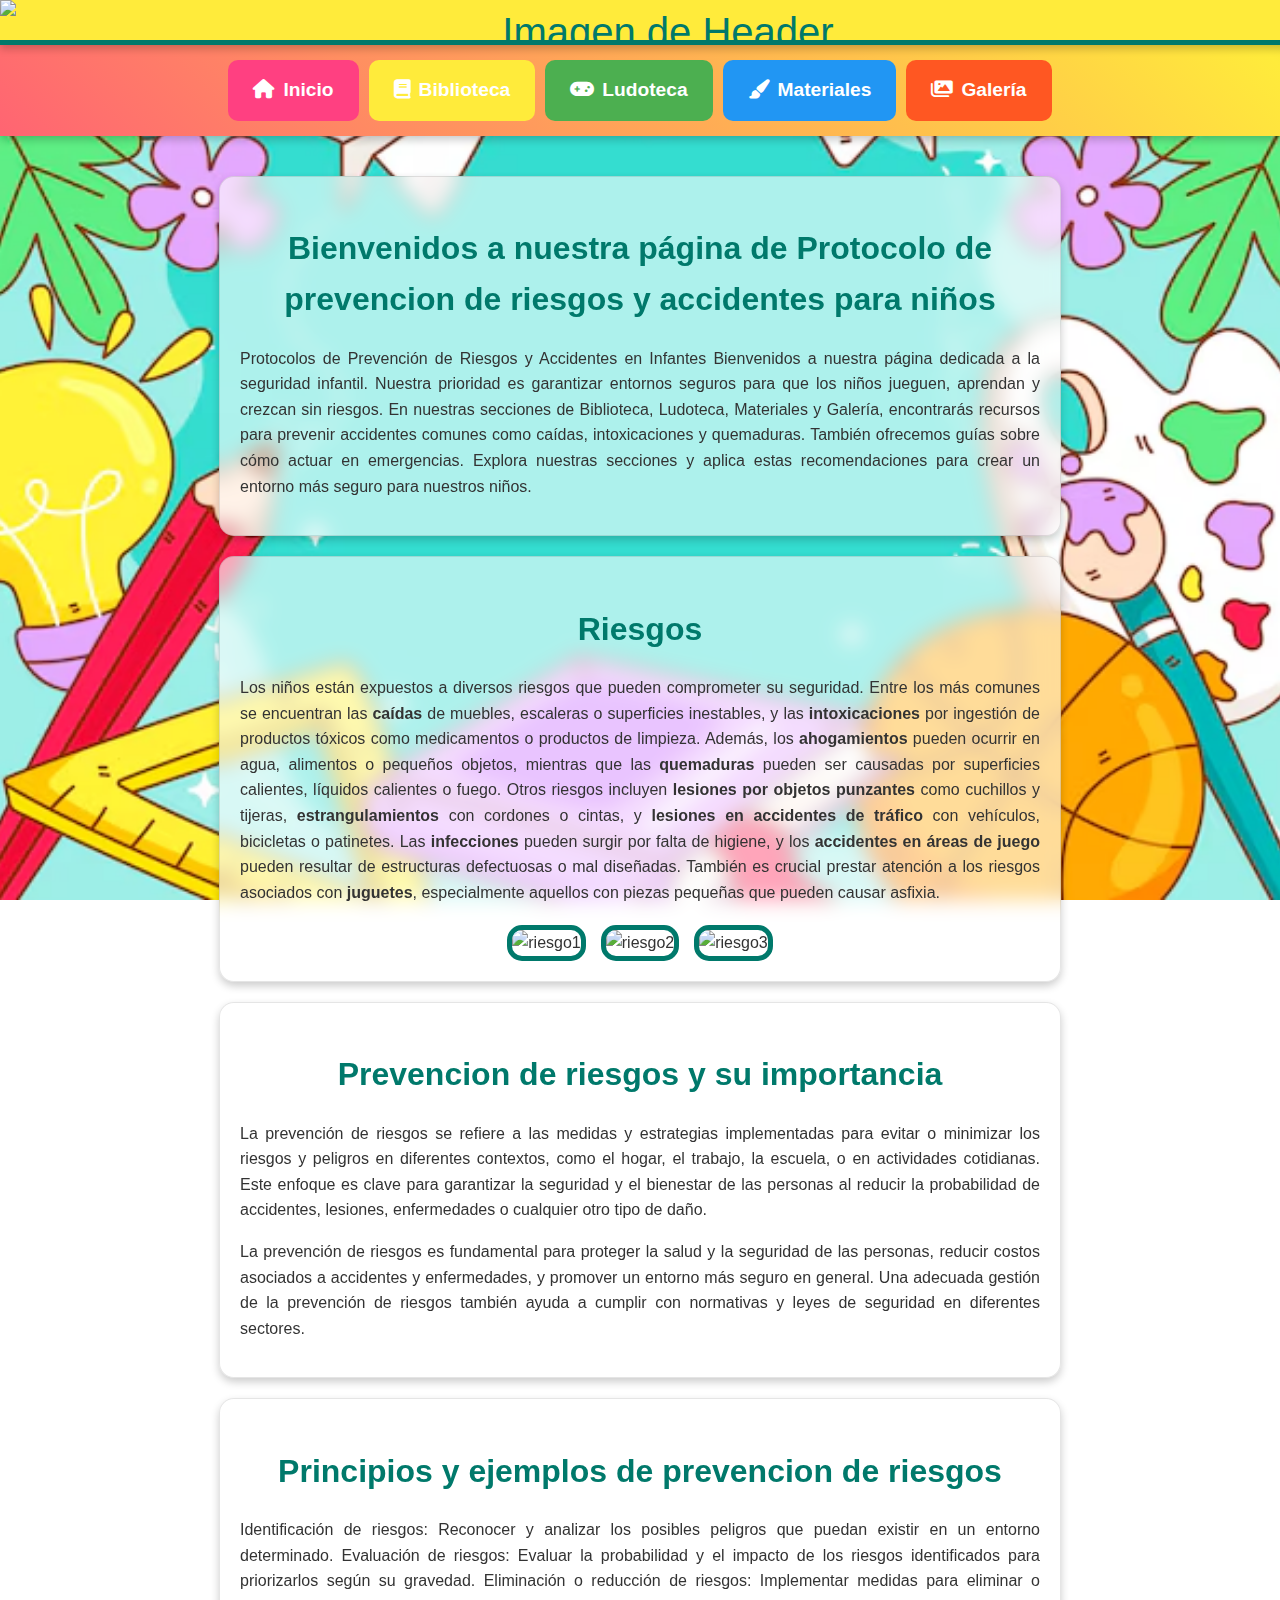
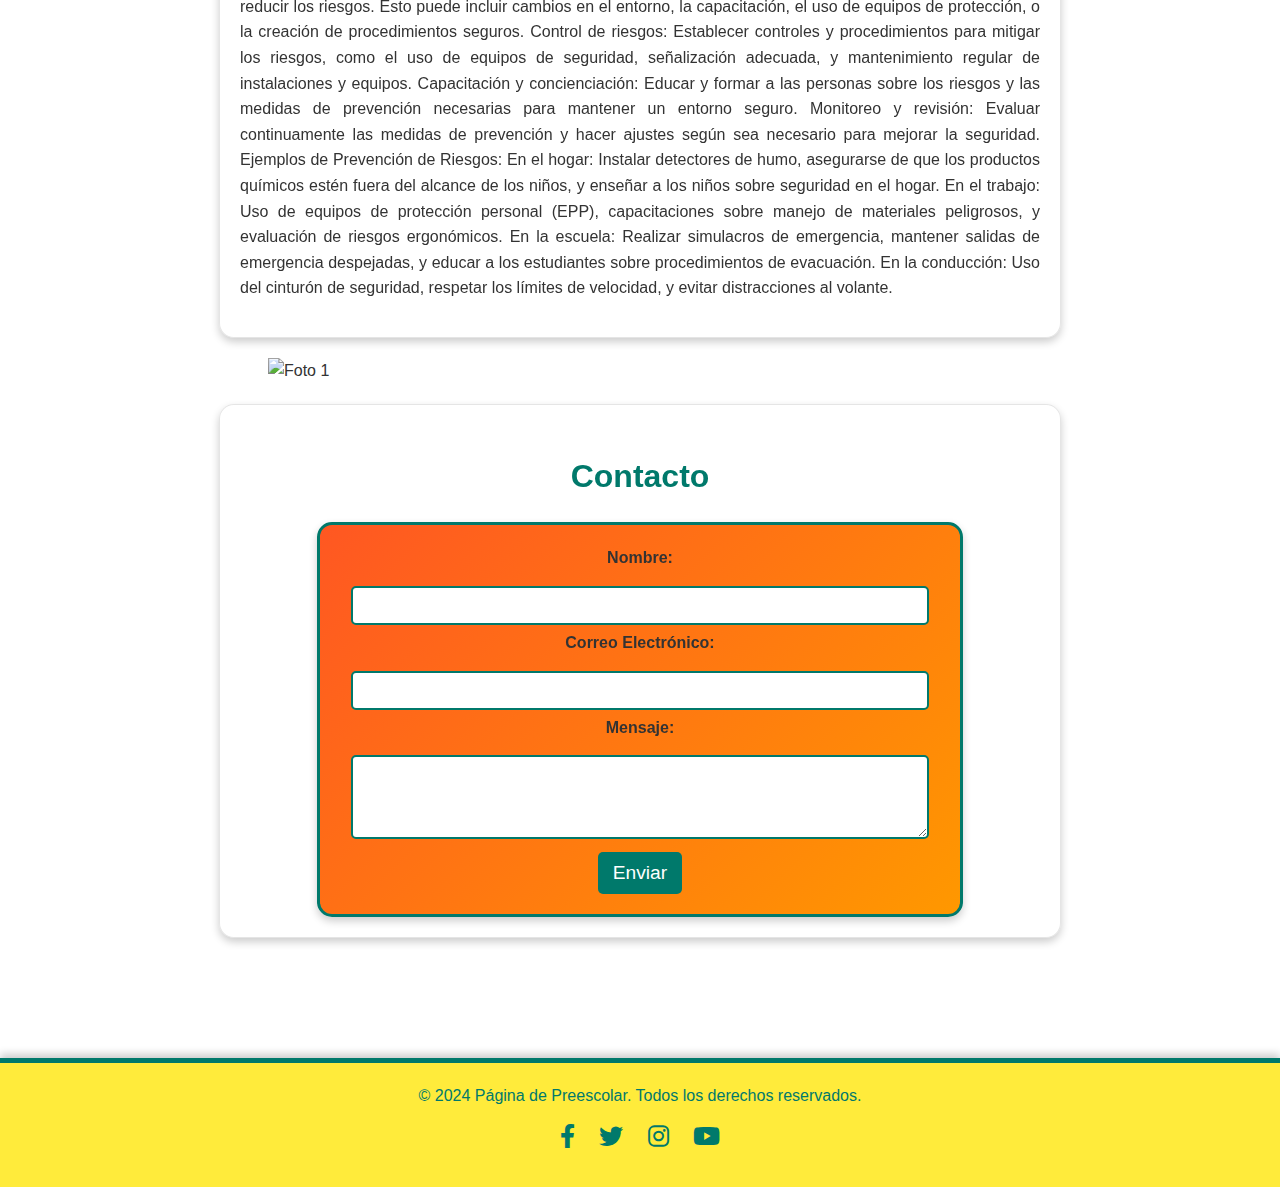
==== index.html @ 8010377b "index.html" ====
<!DOCTYPE html>
<html lang="es">
<head>
    <meta charset="UTF-8">
    <meta name="viewport" content="width=device-width, initial-scale=1.0">
    <title>Inicio</title>
    <link rel="stylesheet" href="https://cdnjs.cloudflare.com/ajax/libs/font-awesome/6.0.0-beta3/css/all.min.css">
    <link rel="icon" href="imagenes/crayolas.ico" type="image/x-icon">
    <style>
        /* General Styles */
        {
            margin: 0;
            padding: 0;
            box-sizing: border-box;
        }
        body {
            font-family: 'Comic Sans MS', cursive, sans-serif;
            margin: 0;
            padding: 0;
            background: url('background.jpg') no-repeat center center fixed;
            background-size: cover;
            color: #333;
            line-height: 1.6;
            display: flex;
            flex-direction: column;
            min-height: 100vh;
            overflow: auto;
            transition: transform 1s ease;
        }

        header {
            background-color: #ffeb3b;
            color: #00796b;
            padding: 20px;
            text-align: center;
            font-size: 2.5em;
            border-bottom: 5px solid #00796b;
            box-shadow: 0 4px 8px rgba(0, 0, 0, 0.2);
            transition: transform 1s ease;
        }

        nav {
            display: flex;
            justify-content: center;
            flex-wrap: wrap;
            background: linear-gradient(45deg, #ff4081, #ffeb3b, #4caf50, #2196f3, #ff5722);
            background-size: 500% 500%;
            animation: gradientAnimation 15s ease infinite;
            padding: 10px 0;
            box-shadow: 0 4px 8px rgba(0, 0, 0, 0.2);
            transition: transform 1s ease;
        }

        @keyframes gradientAnimation {
            0% { background-position: 0% 0%; }
            50% { background-position: 100% 100%; }
            100% { background-position: 0% 0%; }
        }

        nav a {
            color: white;
            padding: 15px 25px;
            text-decoration: none;
            text-align: center;
            font-size: 1.2em;
            border-radius: 10px;
            margin: 5px;
            transition: color 0.3s, transform 0.3s, background-color 0.3s;
            position: relative;
            display: inline-block;
            overflow: hidden;
            font-weight: bold;
            background-color: rgba(255, 255, 255, 0.3);
        }

        nav a i {
            margin-right: 8px;
        }

        nav a::before {
            content: '';
            position: absolute;
            top: 0;
            left: 50%;
            width: 200%;
            height: 2px;
            background: #ffeb3b;
            transition: transform 0.3s ease;
            transform: translateX(-50%) scaleX(0);
        }

        nav a:hover::before {
            transform: translateX(-50%) scaleX(1);
        }

        nav a:hover {
            background-color: rgba(255, 255, 255, 0.6);
            transform: scale(1.1);
            color: #333;
            box-shadow: 0 8px 16px rgba(0, 0, 0, 0.3);
        }

        nav a:nth-child(1) {
            background-color: #ff4081;
        }

        nav a:nth-child(2) {
            background-color: #ffeb3b;
        }

        nav a:nth-child(3) {
            background-color: #4caf50;
        }

        nav a:nth-child(4) {
            background-color: #2196f3;
        }

        nav a:nth-child(5) {
            background-color: #ff5722;
        }

        nav a::after {
            content: '';
            position: absolute;
            bottom: 0;
            left: 0;
            width: 100%;
            height: 4px;
            background: linear-gradient(90deg, #ff5722, #ff9800);
            transition: transform 0.3s ease;
            transform: scaleX(0);
            transform-origin: bottom right;
        }

        nav a:hover::after {
            transform: scaleX(1);
            transform-origin: bottom left;
        }

        main {
            flex: 1;
            padding: 20px;
            margin-bottom: 80px;
            transition: transform 1s ease;
        }

        .section {
            background: rgba(255, 255, 255, 0.6);
            border-radius: 15px;
            padding: 20px;
            margin: 20px auto;
            max-width: 800px;
            box-shadow: 0 4px 8px rgba(0, 0, 0, 0.2);
            text-align: center;
            backdrop-filter: blur(10px);
            border: 1px solid rgba(0, 0, 0, 0.1);
            transition: transform 0.3s ease, box-shadow 0.3s ease;
        }

        section:hover {
            transform: translateY(-10px);
            box-shadow: 0 8px 16px rgba(0, 0, 0, 0.3);
        }

        .section h2 {
            color: #00796b;
            font-size: 2em;
            margin-bottom: 20px;
        }

        .image-container {
            display: flex;
            justify-content: center;
            flex-wrap: wrap;
            gap: 15px;
            margin-top: 20px;
        }

        .image-container img {
            max-width: 100%;
            height: auto;
            border-radius: 15px;
            border: 5px solid #00796b;
            transition: transform 0.3s, box-shadow 0.3s;
            max-width: 200px;
        }

        .image-container img:hover {
            transform: scale(1.1);
            box-shadow: 0 6px 12px rgba(0, 0, 0, 0.3);
        }

        .contact-form {
            margin-top: 20px;
            padding: 20px;
            border-radius: 15px;
            box-shadow: 0 4px 8px rgba(0, 0, 0, 0.2);
            border: 3px solid #00796b;
            max-width: 600px;
            margin-left: auto;
            margin-right: auto;
            background: linear-gradient(135deg, #ff5722, #ff9800, #ffeb3b, #4caf50, #2196f3);
            background-size: 400% 400%;
            animation: gradientMovement 8s ease infinite;
        }

        @keyframes gradientMovement {
            0% { background-position: 0% 0%; }
            50% { background-position: 100% 100%; }
            100% { background-position: 0% 0%; }
        }

        .contact-form h2 {
            margin-top: 0;
            color: #ff5722;
            font-size: 1.8em;
        }

        .contact-form label {
            display: block;
            margin-bottom: 10px;
            font-weight: bold;
        }

        .contact-form input, .contact-form textarea {
            width: calc(100% - 22px);
            padding: 10px;
            margin: 5px 0;
            box-sizing: border-box;
            border: 2px solid #00796b;
            border-radius: 5px;
        }

        .contact-form button {
            padding: 10px 15px;
            background-color: #00796b;
            color: #fff;
            border: none;
            border-radius: 5px;
            cursor: pointer;
            font-size: 1.2em;
            transition: background-color 0.3s, transform 0.3s;
        }

        .contact-form button:hover {
            background-color: #004d40;
            transform: scale(1.1);
        }

        footer {
    background-color: #ffeb3b;
    padding: 20px;
    text-align: center;
    border-top: 5px solid #00796b;
    box-shadow: 0 -4px 8px rgba(0, 0, 0, 0.2);
    position: relative;
    bottom: 0;
    width: 100%;
    box-sizing: border-box;
}

footer .container {
    display: flex;
    flex-direction: column;
    align-items: center;
}

footer p {
    margin: 0;
    color: #00796b;
    font-size: 1em;
}

footer .social-icons {
    margin: 10px 0;
}

footer .social-icons a {
    color: #00796b;
    margin: 0 10px;
    font-size: 1.5em;
    transition: color 0.3s, transform 0.3s;
}

footer .social-icons a:hover {
    color: #004d40;
    transform: scale(1.1);
}

/* Media Queries para ajustar el tamaño del footer en pantallas más pequeñas */
@media (max-width: 768px) {
    footer p {
        font-size: 0.9em;
    }

    footer .social-icons a {
        font-size: 1.3em;
    }
}

@media (max-width: 480px) {
    footer p {
        font-size: 0.8em;
    }

    footer .social-icons a {
        font-size: 1.1em;
        margin: 0 5px;
    }
}

        /* Media Queries */
        @media (max-width: 768px) {
            header {
                font-size: 2em;
            }

            nav {
                flex-direction: column;
                padding: 0;
            }

            nav a {
                padding: 10px;
                margin: 5px 0;
                font-size: 1.1em;
            }

            .section {
                padding: 15px;
                margin: 15px auto;
            }

            .section h2 {
                font-size: 1.8em;
            }

            .contact-form {
                padding: 15px;
                max-width: 90%;
            }
        }

        @media (max-width: 480px) {
            header {
                font-size: 1.5em;
                padding: 15px;
            }

            nav a {
                font-size: 1em;
                padding: 8px;
            }

            .section {
                padding: 10px;
                margin: 10px auto;
            }

            .section h2 {
                font-size: 1.5em;
            }

            .contact-form {
                padding: 10px;
                max-width: 100%;
            }

            footer {
                font-size: 0.9em;
            }
        }
/* General Styles */
/* ... (otros estilos) ... */

.carousel {
    position: relative;
    width: 100%;
    overflow: hidden;
    margin: 0 auto;
    box-sizing: border-box; /* Asegura que el padding y el borde se incluyan en el tamaño total */
}

.carousel-wrapper {
    display: flex;
    transition: transform 0.4s ease;
    width: 100%;
}

.carousel-slide {
    min-width: 100%;
    box-sizing: border-box; /* Incluye padding y border en el tamaño del elemento */
}

.carousel-slide img {
    width: 60%; /* Ajusta el ancho de la imagen al 70% del contenedor del slide en la versión de PC */
    height: auto; /* Mantiene la proporción de la imagen */
    display: block;
    margin: 0 auto; /* Centra la imagen horizontalmente */
}

/* Estilos específicos para el carrusel */
#carrusel {
    max-width: 100%; /* Asegura que no se desborde del contenedor */
    height: 300px; /* Ajusta la altura según el tamaño deseado */
    overflow: hidden; /* Oculta cualquier parte que se salga del contenedor */
    position: relative;
    margin: 20px 0; /* Espaciado superior e inferior */
}

/* Media Queries */
@media (max-width: 600px) {
    #carrusel {
        height: 200px; /* Ajusta la altura en pantallas más pequeñas */
        margin-bottom: 20px; /* Menos espacio en la parte inferior en pantallas más pequeñas */
    }

    .carousel-slide img {
        width: 80%; /* Reduce aún más el tamaño en pantallas más pequeñas */
    }
}

@media (max-width: 480px) {
    #carrusel {
        height: 200px; /* Ajusta la altura en pantallas más pequeñas */
        margin-bottom: 15px; /* Menos espacio en la parte inferior en pantallas más pequeñas */
    }

    .carousel-slide img {
        width: 80%; /* Reduce aún más el tamaño en pantallas más pequeñas */
    }
}
        
/* General Styles */
body, html {
    margin: 0;
    padding: 0;
    width: 100%;
    height: 100%;
}

        /* Estilo del Header */
        header {
            width: 100%;
            height: 60vh; /* Ajusta la altura del header según tus necesidades */
            position: relative;
            overflow: hidden; /* Oculta cualquier parte de la imagen que se desborde */
        }

        /* Estilo de la Imagen en el Header */
        header img {
            position: absolute;
            top: 50%;
            left: 50%;
            width: 100%;
            height: 100%;
            object-fit: cover; /* Ajusta la imagen para cubrir completamente el contenedor */
            transform: translate(-50%, -50%); /* Centra la imagen en el contenedor */
        }

/* Opcional: Media Queries para pantallas más pequeñas */
@media (max-width: 768px) {
    header img {
        max-width: 100%; /* Asegura que la imagen se ajuste a pantallas pequeñas */
    }
}
   </style>
</head>
<body>
  <header>
        <img src="banner.jpeg" alt="Imagen de Header">
    </header>
    <nav>
        <a href="index.html"><i class="fas fa-home"></i>Inicio</a>
        <a href="biblioteca.html"><i class="fas fa-book"></i>Biblioteca</a>
        <a href="ludoteca.html"><i class="fas fa-gamepad"></i>Ludoteca</a>
        <a href="materiales.html"><i class="fas fa-paint-brush"></i>Materiales</a>
        <a href="galeria.html"><i class="fas fa-images"></i>Galería</a>
    </nav>
    <main>
        <section id="inicio" class="section">
            <h2>Bienvenidos a nuestra página de Protocolo de prevencion de riesgos y accidentes para niños</h2>
            <p style="text-align: justify;">

Protocolos de Prevención de Riesgos y Accidentes en Infantes
Bienvenidos a nuestra página dedicada a la seguridad infantil. Nuestra prioridad es garantizar entornos seguros para que los niños jueguen, aprendan y crezcan sin riesgos.

En nuestras secciones de Biblioteca, Ludoteca, Materiales y Galería, encontrarás recursos para prevenir accidentes comunes como caídas, intoxicaciones y quemaduras. También ofrecemos guías sobre cómo actuar en emergencias.

Explora nuestras secciones y aplica estas recomendaciones para crear un entorno más seguro para nuestros niños.
</p>
        </section>

        <section id="biblioteca" class="section">
            <h2>Riesgos</h2>
    <p style="text-align: justify;">
    Los niños están expuestos a diversos riesgos que pueden comprometer su seguridad. Entre los más comunes se encuentran las <strong>caídas</strong> de muebles, escaleras o superficies inestables, y las <strong>intoxicaciones</strong> por ingestión de productos tóxicos como medicamentos o productos de limpieza. Además, los <strong>ahogamientos</strong> pueden ocurrir en agua, alimentos o pequeños objetos, mientras que las <strong>quemaduras</strong> pueden ser causadas por superficies calientes, líquidos calientes o fuego. Otros riesgos incluyen <strong>lesiones por objetos punzantes</strong> como cuchillos y tijeras, <strong>estrangulamientos</strong> con cordones o cintas, y <strong>lesiones en accidentes de tráfico</strong> con vehículos, bicicletas o patinetes. Las <strong>infecciones</strong> pueden surgir por falta de higiene, y los <strong>accidentes en áreas de juego</strong> pueden resultar de estructuras defectuosas o mal diseñadas. También es crucial prestar atención a los riesgos asociados con <strong>juguetes</strong>, especialmente aquellos con piezas pequeñas que pueden causar asfixia.
</p>

            <div class="image-container">
                <img src="img1.jpg" alt="riesgo1">
                <img src="img2.jpg" alt="riesgo2">
                <img src="img3.jpg" alt="riesgo3">
            </div>
        </section>

        <section id="ludoteca" class="section">
            <h2>Prevencion de riesgos y su importancia</h2>
            <p style="text-align: justify;">La prevención de riesgos se refiere a las medidas y estrategias implementadas para evitar o minimizar los riesgos y peligros en diferentes contextos, como el hogar, el trabajo, la escuela, o en actividades cotidianas. Este enfoque es clave para garantizar la seguridad y el bienestar de las personas al reducir la probabilidad de accidentes, lesiones, enfermedades o cualquier otro tipo de daño.</p>
        <p style="text-align: justify;">La prevención de riesgos es fundamental para proteger la salud y la seguridad de las personas, reducir costos asociados a accidentes y enfermedades, y promover un entorno más seguro en general. Una adecuada gestión de la prevención de riesgos también ayuda a cumplir con normativas y leyes de seguridad en diferentes sectores.</p>
        </section>

        <section id="materiales" class="section">
            <h2>Principios y ejemplos de prevencion de riesgos</h2>
            <p style="text-align: justify;">Identificación de riesgos: Reconocer y analizar los posibles peligros que puedan existir en un entorno determinado.

Evaluación de riesgos: Evaluar la probabilidad y el impacto de los riesgos identificados para priorizarlos según su gravedad.

Eliminación o reducción de riesgos: Implementar medidas para eliminar o reducir los riesgos. Esto puede incluir cambios en el entorno, la capacitación, el uso de equipos de protección, o la creación de procedimientos seguros.

Control de riesgos: Establecer controles y procedimientos para mitigar los riesgos, como el uso de equipos de seguridad, señalización adecuada, y mantenimiento regular de instalaciones y equipos.

Capacitación y concienciación: Educar y formar a las personas sobre los riesgos y las medidas de prevención necesarias para mantener un entorno seguro.

Monitoreo y revisión: Evaluar continuamente las medidas de prevención y hacer ajustes según sea necesario para mejorar la seguridad.

Ejemplos de Prevención de Riesgos:
En el hogar: Instalar detectores de humo, asegurarse de que los productos químicos estén fuera del alcance de los niños, y enseñar a los niños sobre seguridad en el hogar.

En el trabajo: Uso de equipos de protección personal (EPP), capacitaciones sobre manejo de materiales peligrosos, y evaluación de riesgos ergonómicos.

En la escuela: Realizar simulacros de emergencia, mantener salidas de emergencia despejadas, y educar a los estudiantes sobre procedimientos de evacuación.

En la conducción: Uso del cinturón de seguridad, respetar los límites de velocidad, y evitar distracciones al volante.</p>
        </section>
                  
            <div class="carousel">
                <div class="carousel-wrapper">
                    <div class="carousel-slide"><img src="carrusel1.jpg" alt="Foto 1"></div>
                    <div class="carousel-slide"><img src="carrusel2.jpg" alt="Foto 2"></div>
                    <div class="carousel-slide"><img src="carrusel3.jpg" alt="Foto 3"></div>
                    <div class="carousel-slide"><img src="carrusel4.jpg" alt="Foto 4"></div>
                    <div class="carousel-slide"><img src="carrusel5.jpg" alt="Foto 5"></div>
                </div>
            </div>
    



        <section id="contacto" class="section">
            <h2>Contacto</h2>
            <form class="contact-form">
                <label for="name">Nombre:</label>
                <input type="text" id="name" name="name" required>

                <label for="email">Correo Electrónico:</label>
                <input type="email" id="email" name="email" required>

                <label for="message">Mensaje:</label>
                <textarea id="message" name="message" rows="4" required></textarea>

                <button type="submit">Enviar</button>
            </form>
        </section>
    </main>
    <footer>
        <p>&copy; 2024 Página de Preescolar. Todos los derechos reservados.</p>
        <div class="social-icons">
            <a href="#"><i class="fab fa-facebook-f"></i></a>
            <a href="#"><i class="fab fa-twitter"></i></a>
            <a href="#"><i class="fab fa-instagram"></i></a>
            <a href="#"><i class="fab fa-youtube"></i></a>
        </div>
    </footer>
   <script>
        const carouselWrapper = document.querySelector('.carousel-wrapper');
        const totalSlides = document.querySelectorAll('.carousel-slide').length;

        let index = 0;

        function showSlide(n) {
            if (n >= totalSlides) index = 0;
            else if (n < 0) index = totalSlides - 1;
            else index = n;

            carouselWrapper.style.transform = translateX(-${index * 100}%);
        }

        function nextSlide() {
            showSlide(index + 1);
        }

        // Navegación automática ajustada
        const interval = 5000; // Cambia la imagen cada 10 segundos
        let autoSlide = setInterval(nextSlide, interval);

    </script>
</body>
</html>
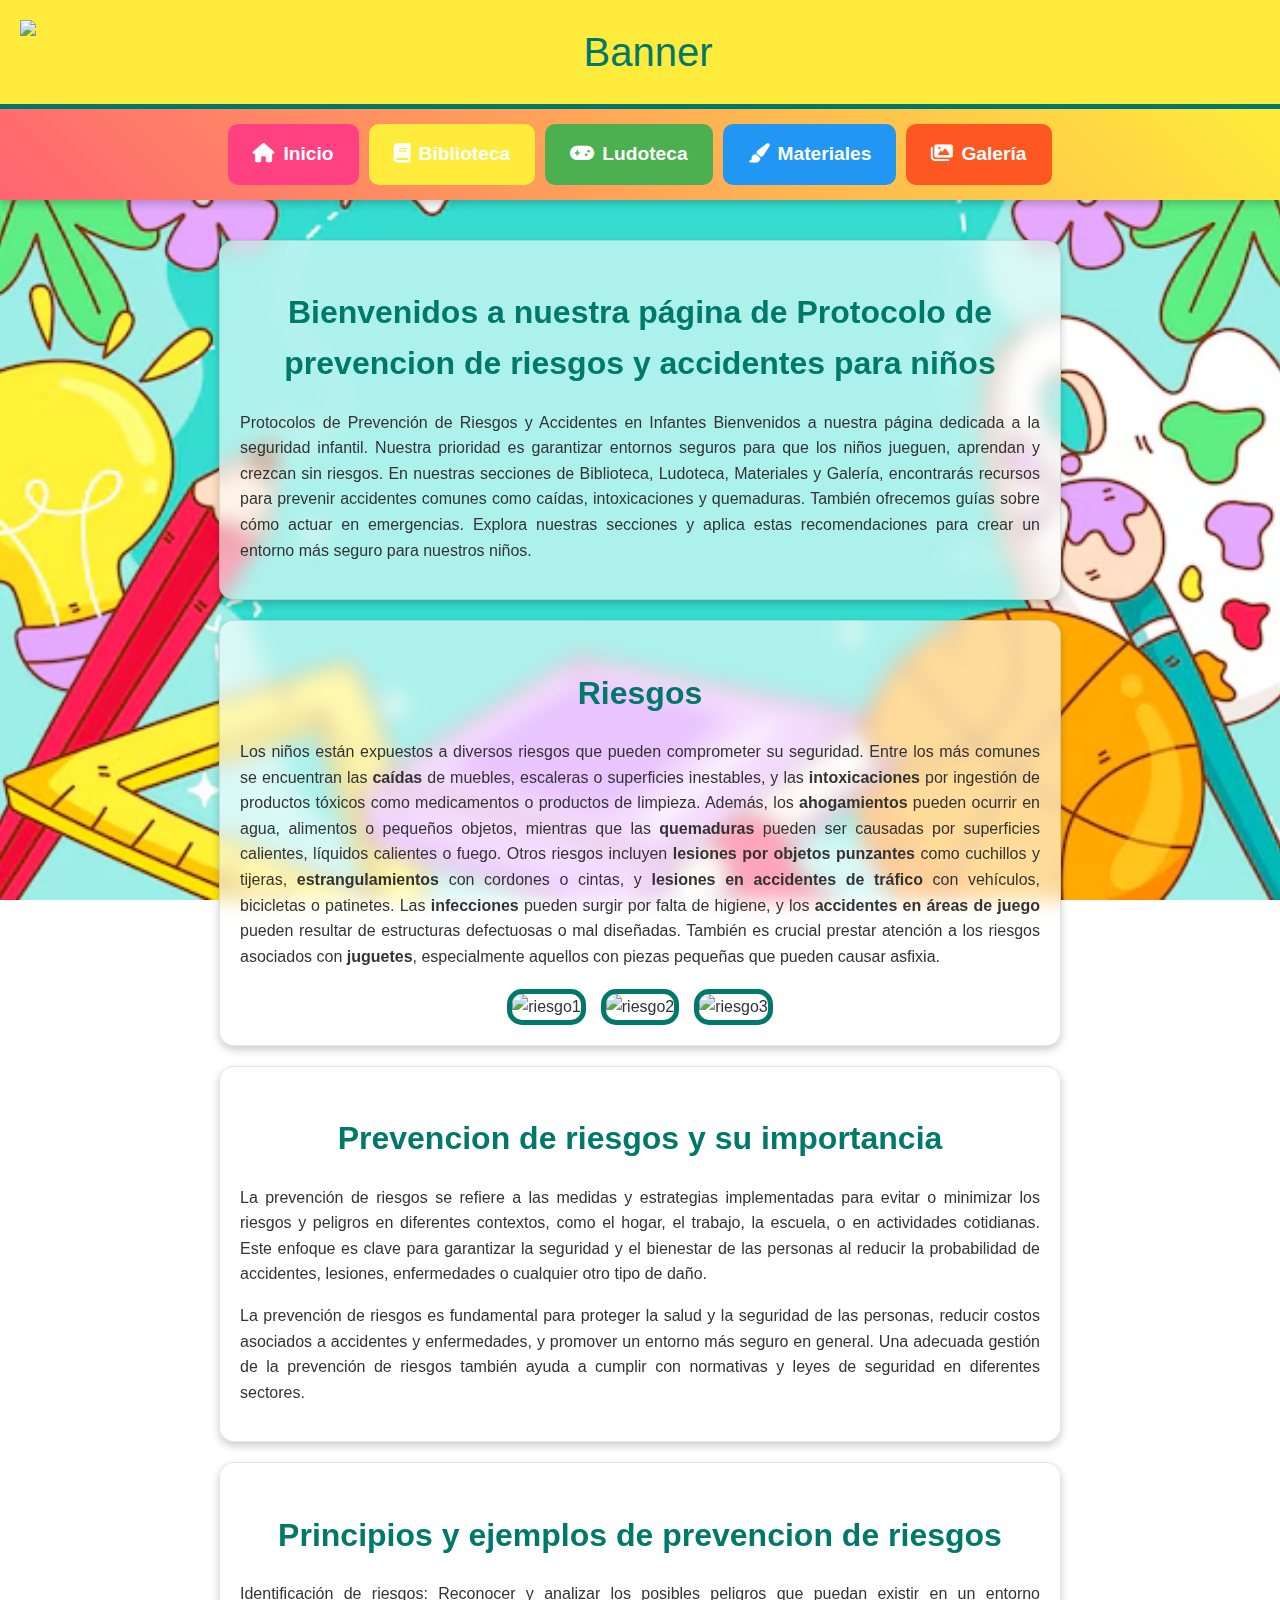
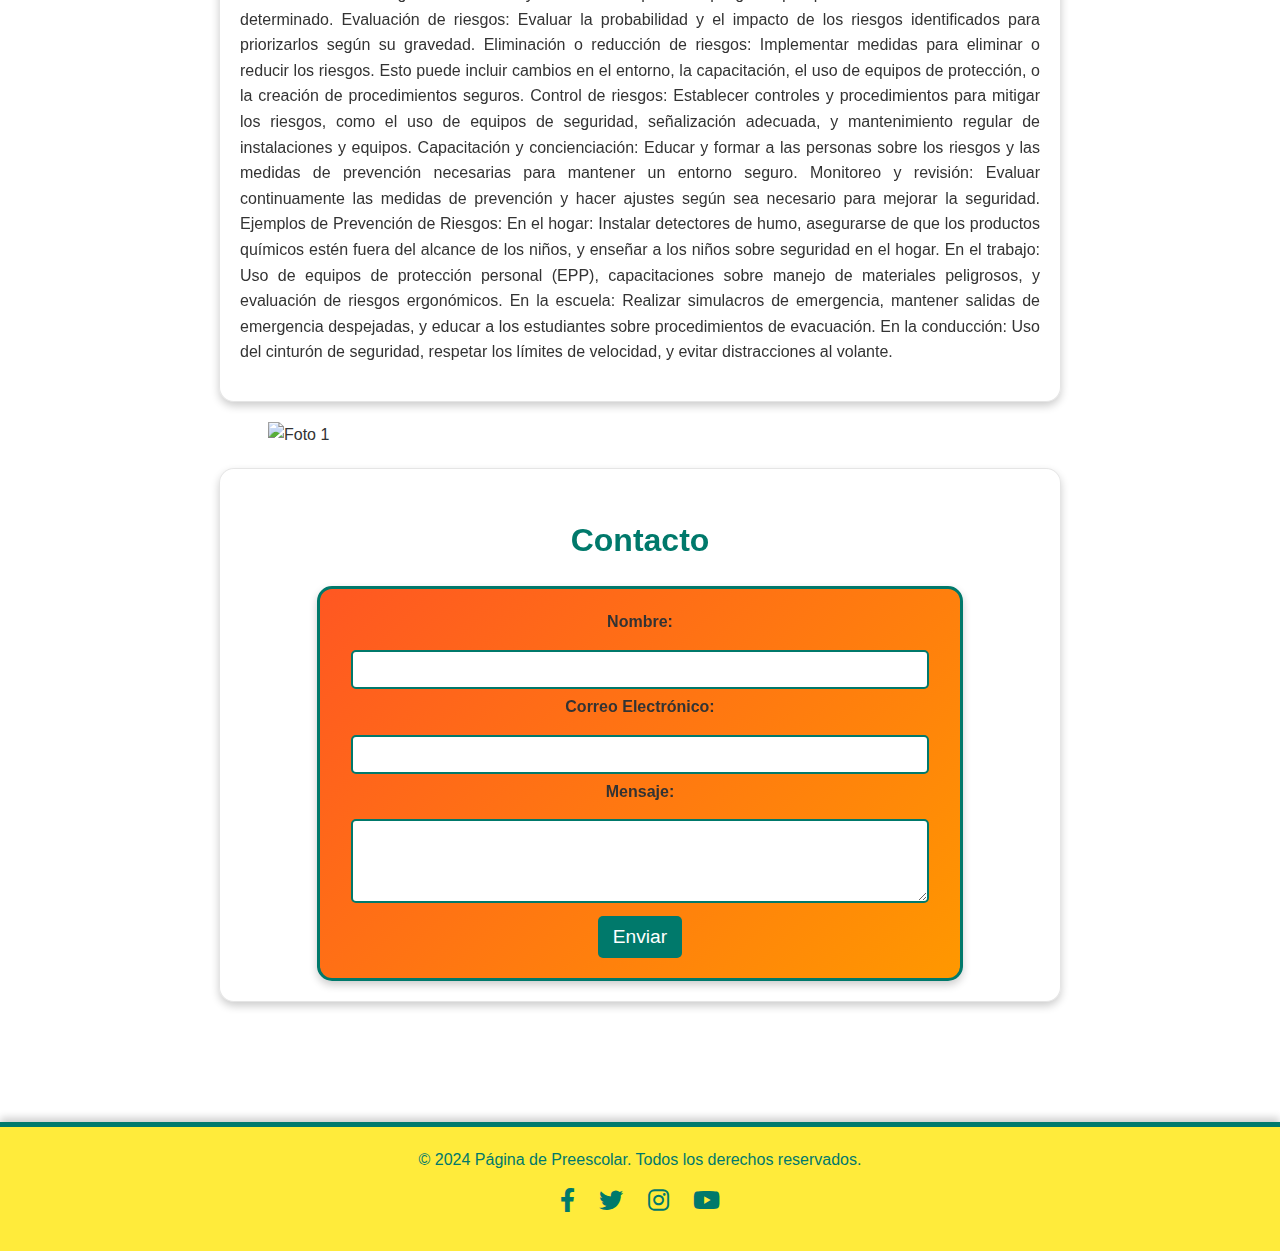
==== commit 0837b6f1: "index.html" ====
--- a/index.html
+++ b/index.html
@@ -432,44 +432,26 @@
     }
 }
         
-/* General Styles */
-body, html {
-    margin: 0;
-    padding: 0;
-    width: 100%;
-    height: 100%;
-}
-
-        /* Estilo del Header */
-        header {
+
+        .banner {
             width: 100%;
-            height: 60vh; /* Ajusta la altura del header según tus necesidades */
+            height: auto; /* Mantiene la proporción de la imagen */
             position: relative;
-            overflow: hidden; /* Oculta cualquier parte de la imagen que se desborde */
-        }
-
-        /* Estilo de la Imagen en el Header */
-        header img {
-            position: absolute;
-            top: 50%;
-            left: 50%;
+            overflow: hidden;
+        }
+
+        .banner img {
             width: 100%;
-            height: 100%;
-            object-fit: cover; /* Ajusta la imagen para cubrir completamente el contenedor */
-            transform: translate(-50%, -50%); /* Centra la imagen en el contenedor */
-        }
-
-/* Opcional: Media Queries para pantallas más pequeñas */
-@media (max-width: 768px) {
-    header img {
-        max-width: 100%; /* Asegura que la imagen se ajuste a pantallas pequeñas */
-    }
-}
+            height: auto; /* Mantiene la proporción de la imagen */
+            display: block;
+        }
    </style>
 </head>
 <body>
-  <header>
-        <img src="banner.jpeg" alt="Imagen de Header">
+    <header>
+           <div class="banner">
+        <img src="banner.jpeg" alt="Banner">
+    </div>
     </header>
     <nav>
         <a href="index.html"><i class="fas fa-home"></i>Inicio</a>
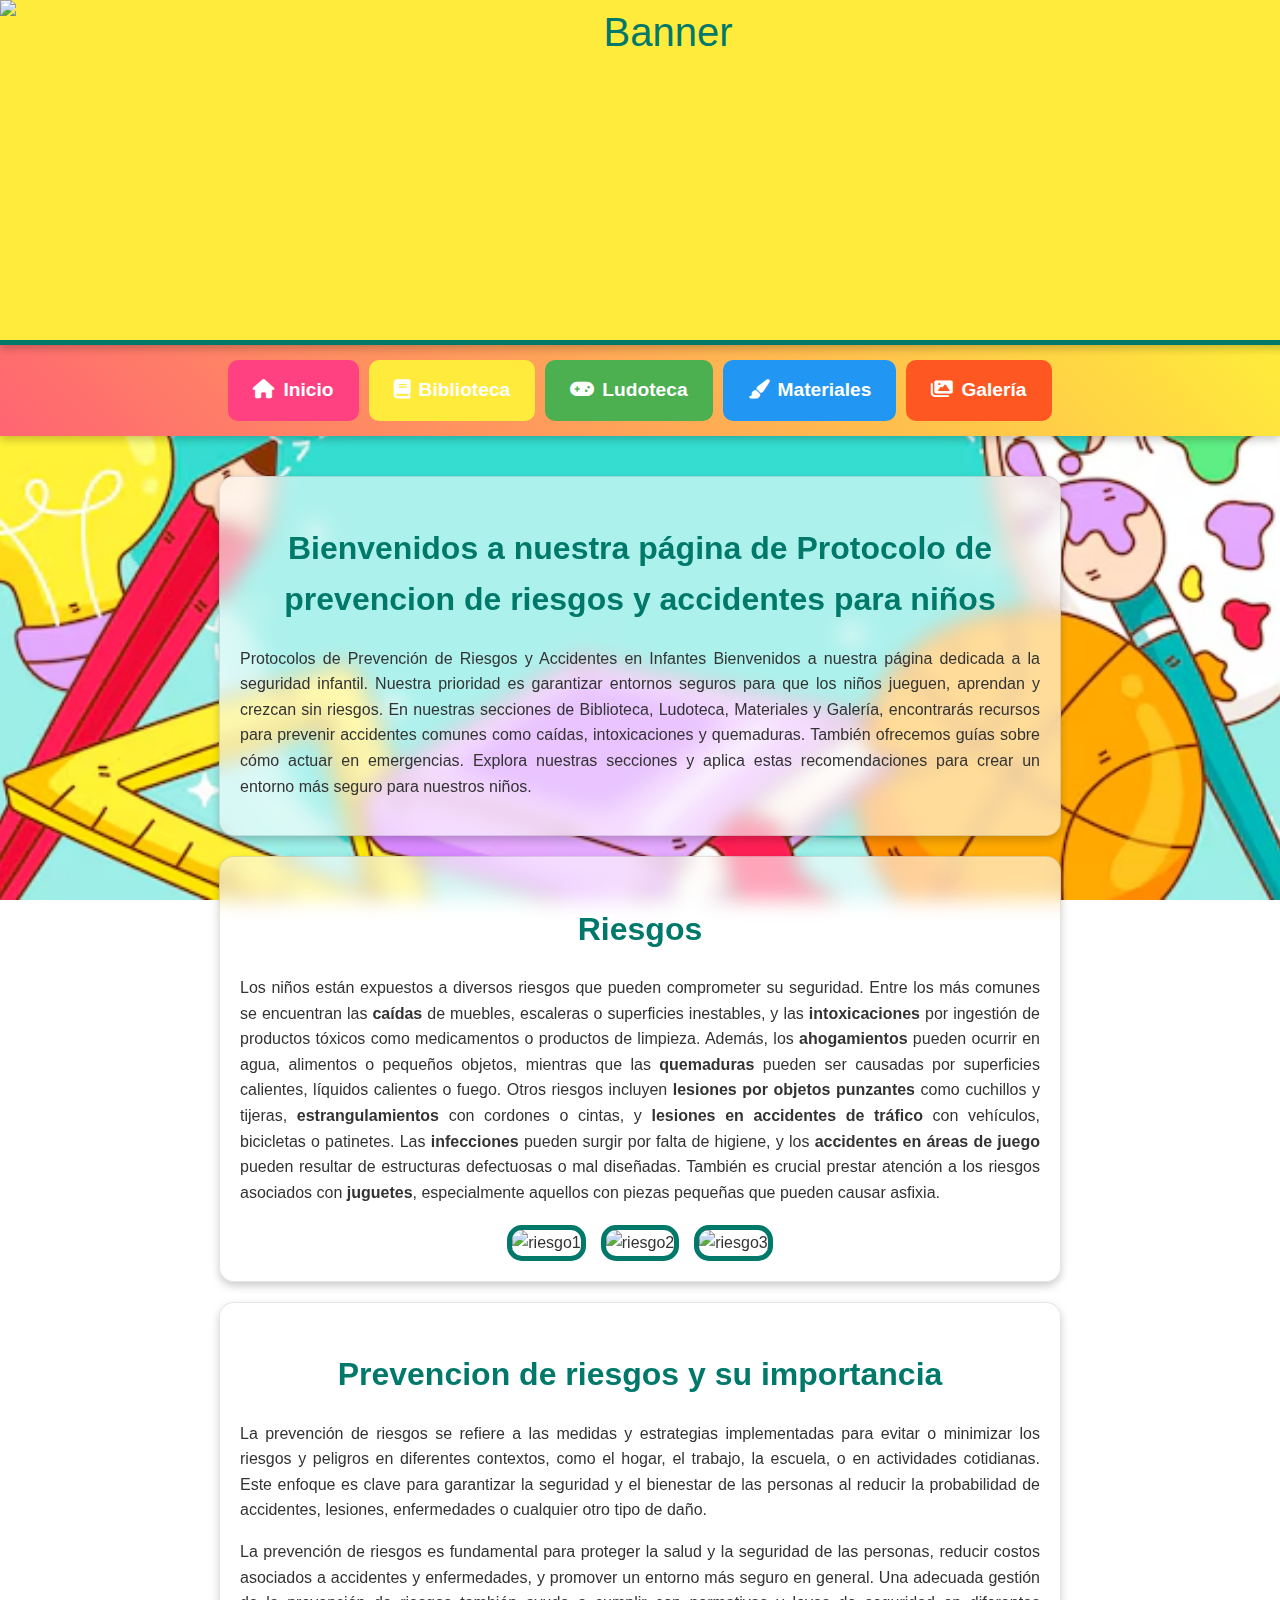
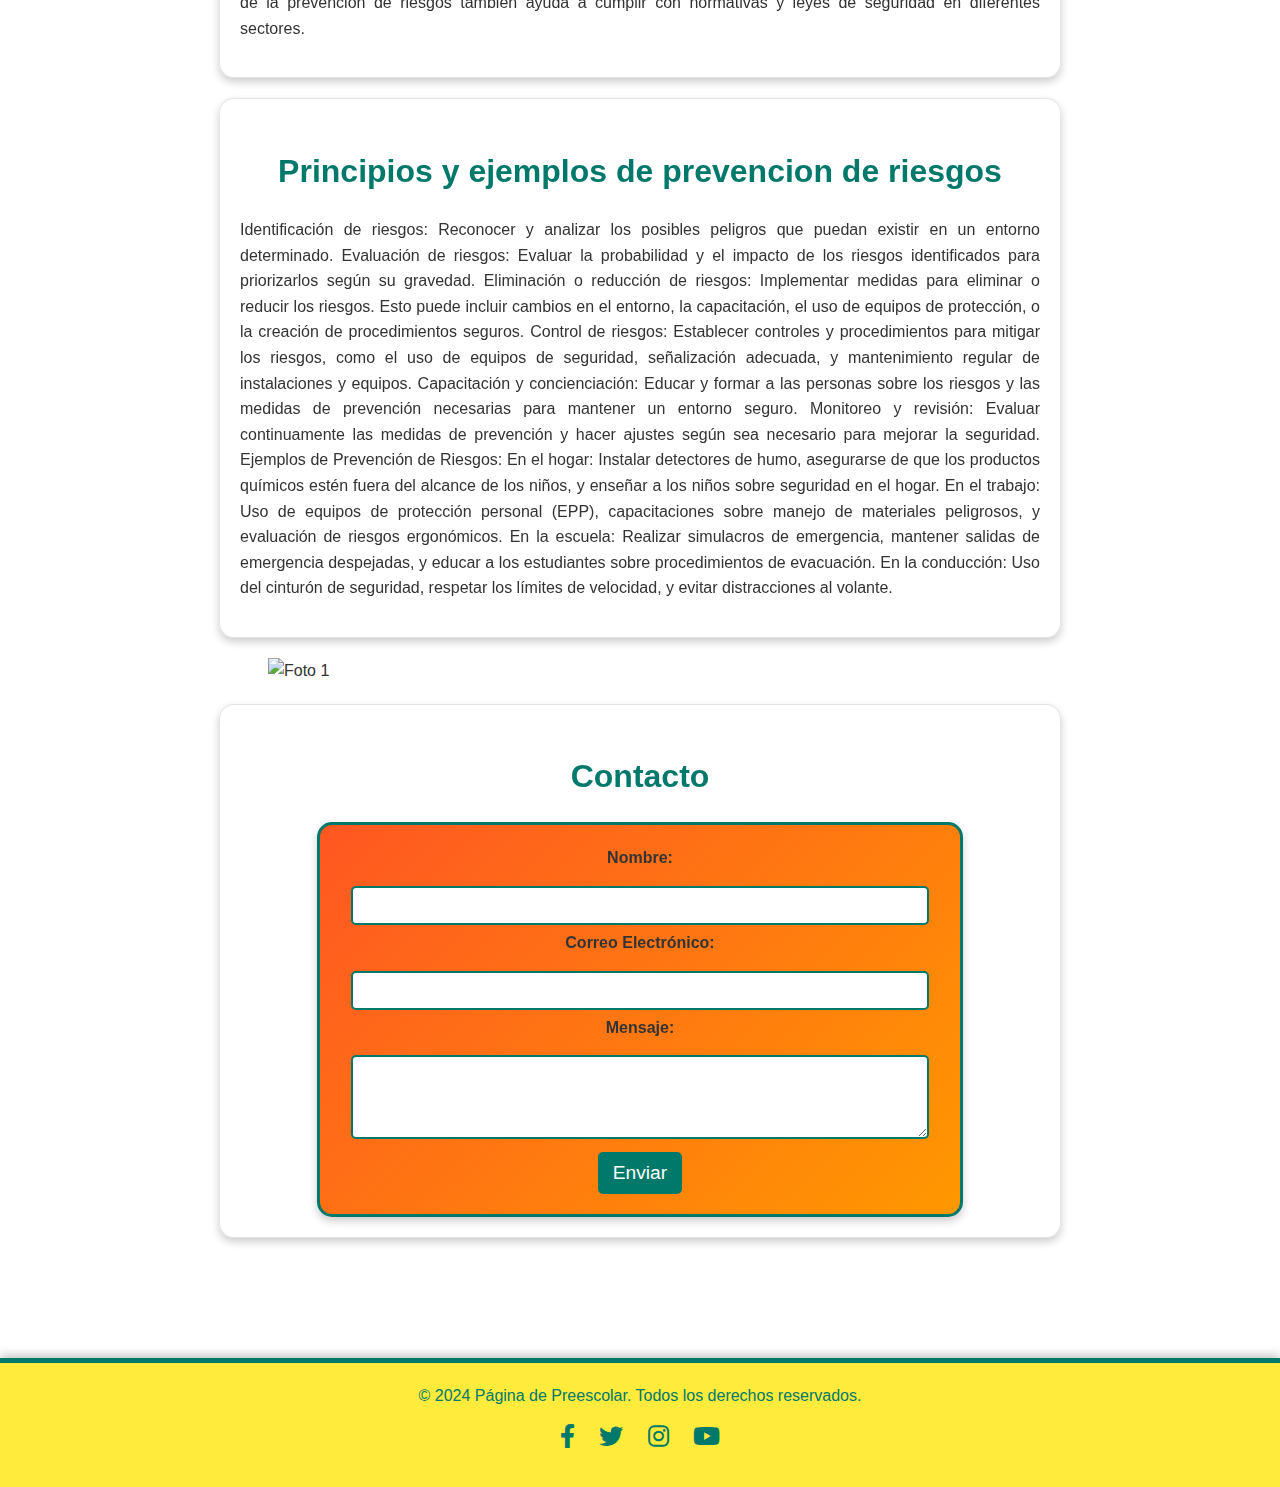
==== commit 2b04ca26: "index.html" ====
--- a/index.html
+++ b/index.html
@@ -431,19 +431,27 @@
         width: 80%; /* Reduce aún más el tamaño en pantallas más pequeñas */
     }
 }
-        
-
+             header {
+            width: 100%;
+            height: 300px; /* Ajusta la altura según tus necesidades */
+            overflow: hidden;
+            position: relative;
+        }
         .banner {
+            position: absolute;
+            top: 0;
+            left: 0;
             width: 100%;
-            height: auto; /* Mantiene la proporción de la imagen */
-            position: relative;
-            overflow: hidden;
+            height: 100%;
+            display: flex;
+            align-items: center;
+            justify-content: center;
         }
 
         .banner img {
             width: 100%;
-            height: auto; /* Mantiene la proporción de la imagen */
-            display: block;
+            height: 100%;
+            object-fit: cover; /* Ajusta la imagen para cubrir el área del contenedor */
         }
    </style>
 </head>
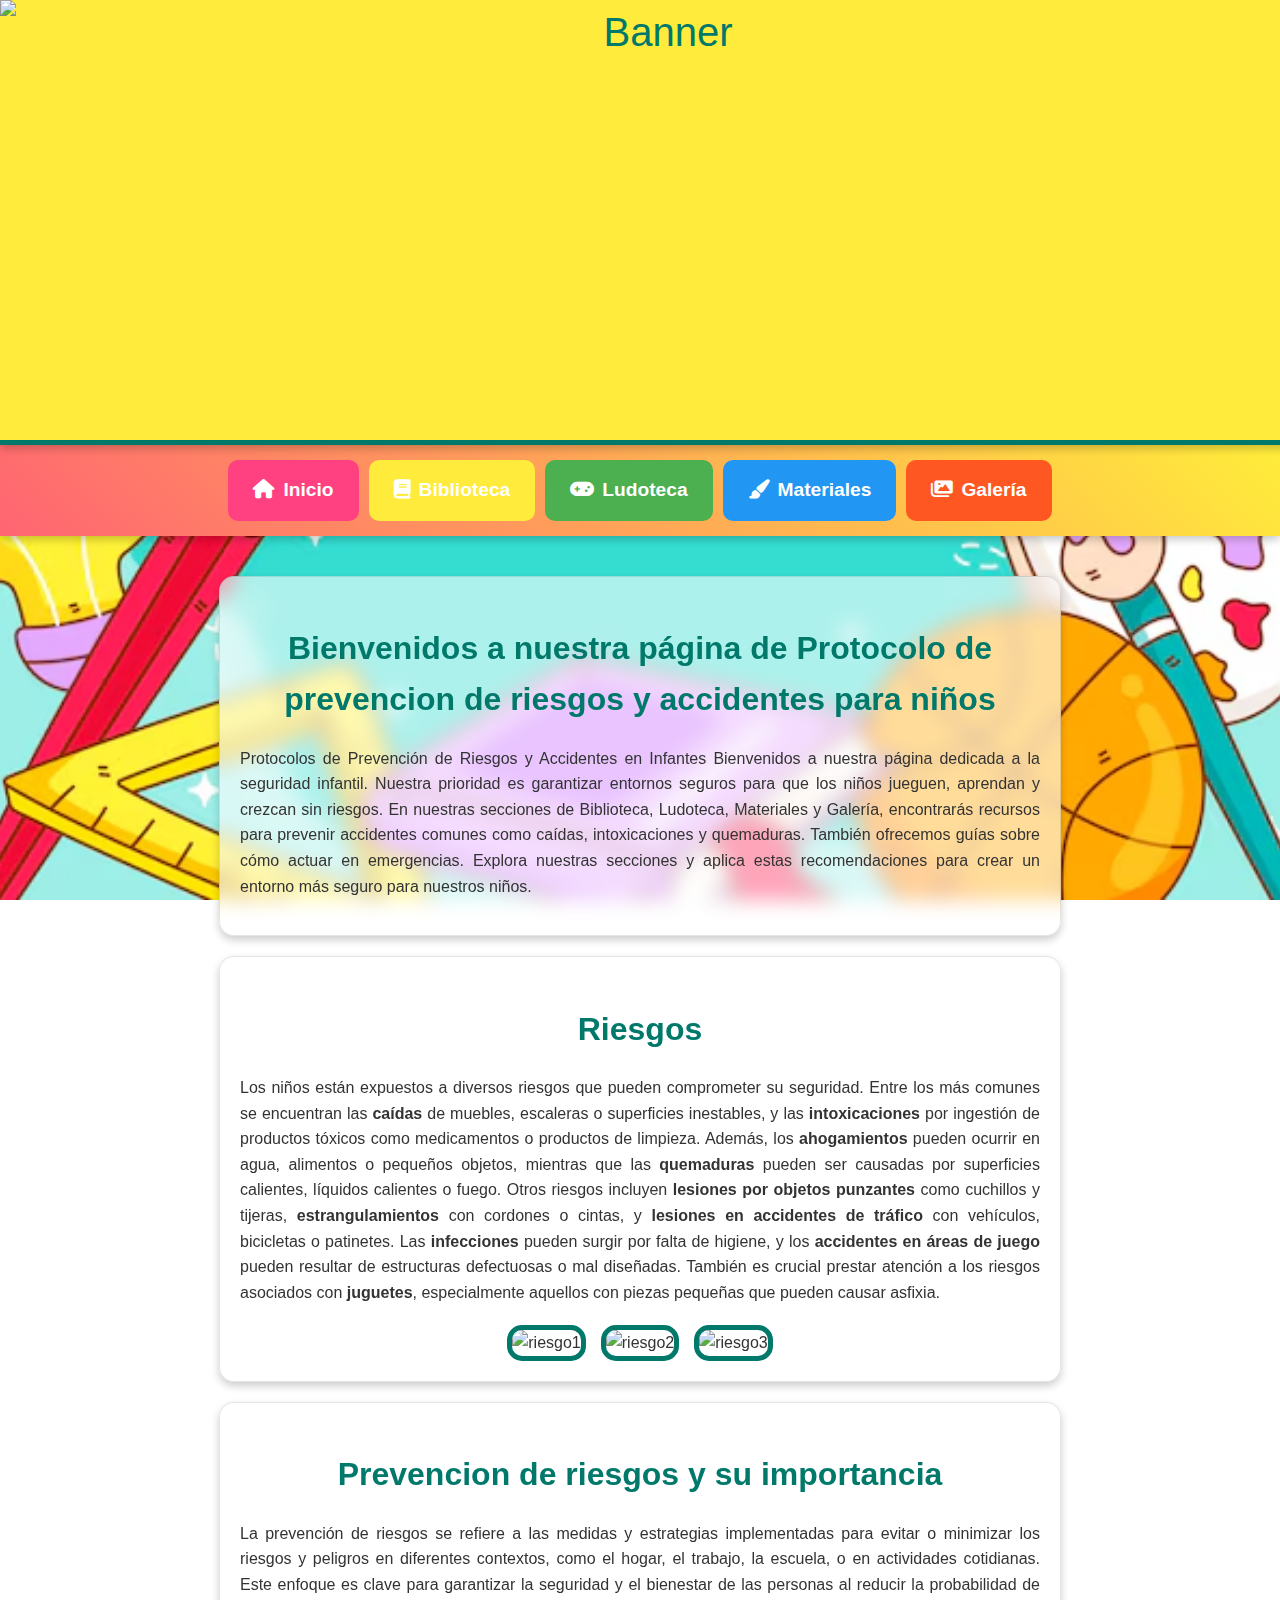
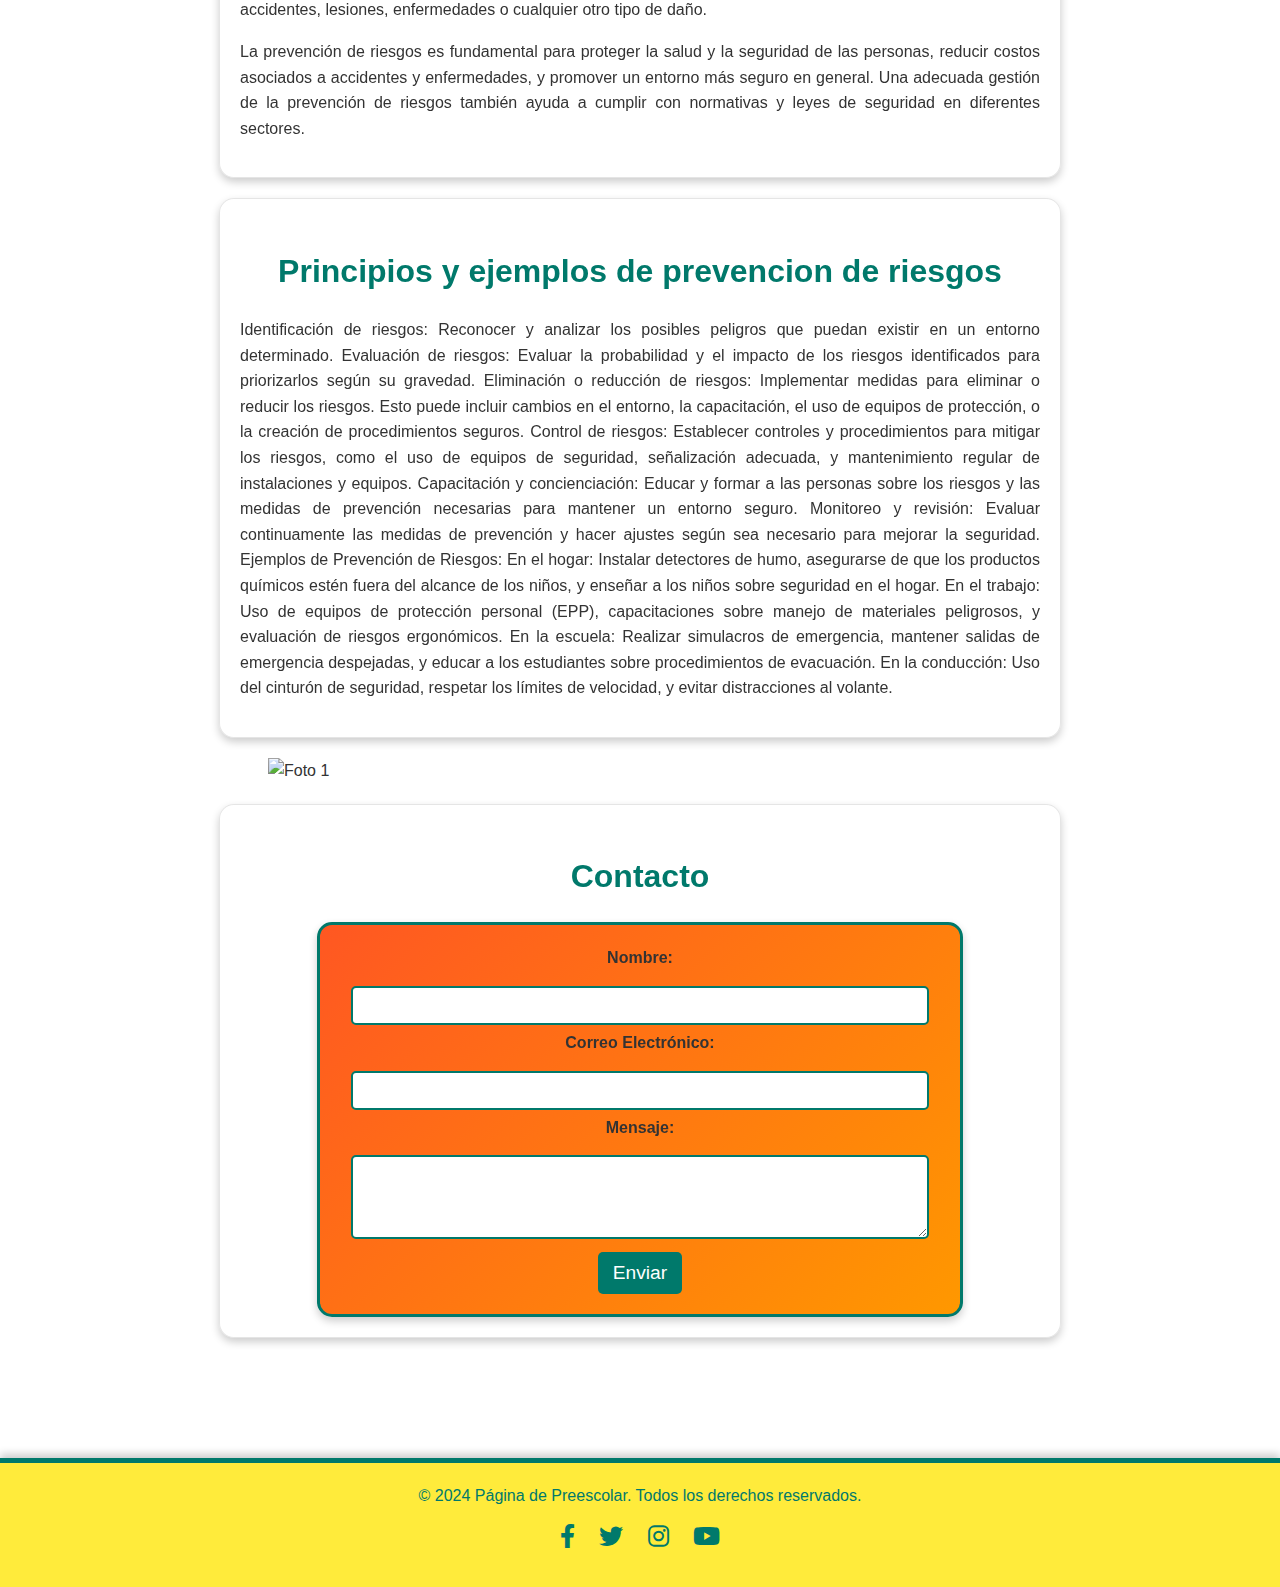
==== commit 8337229b: "index.html" ====
--- a/index.html
+++ b/index.html
@@ -431,12 +431,13 @@
         width: 80%; /* Reduce aún más el tamaño en pantallas más pequeñas */
     }
 }
-             header {
+          header {
             width: 100%;
-            height: 300px; /* Ajusta la altura según tus necesidades */
+            height: 400px; /* Ajusta la altura según la imagen y el diseño */
             overflow: hidden;
             position: relative;
         }
+
         .banner {
             position: absolute;
             top: 0;
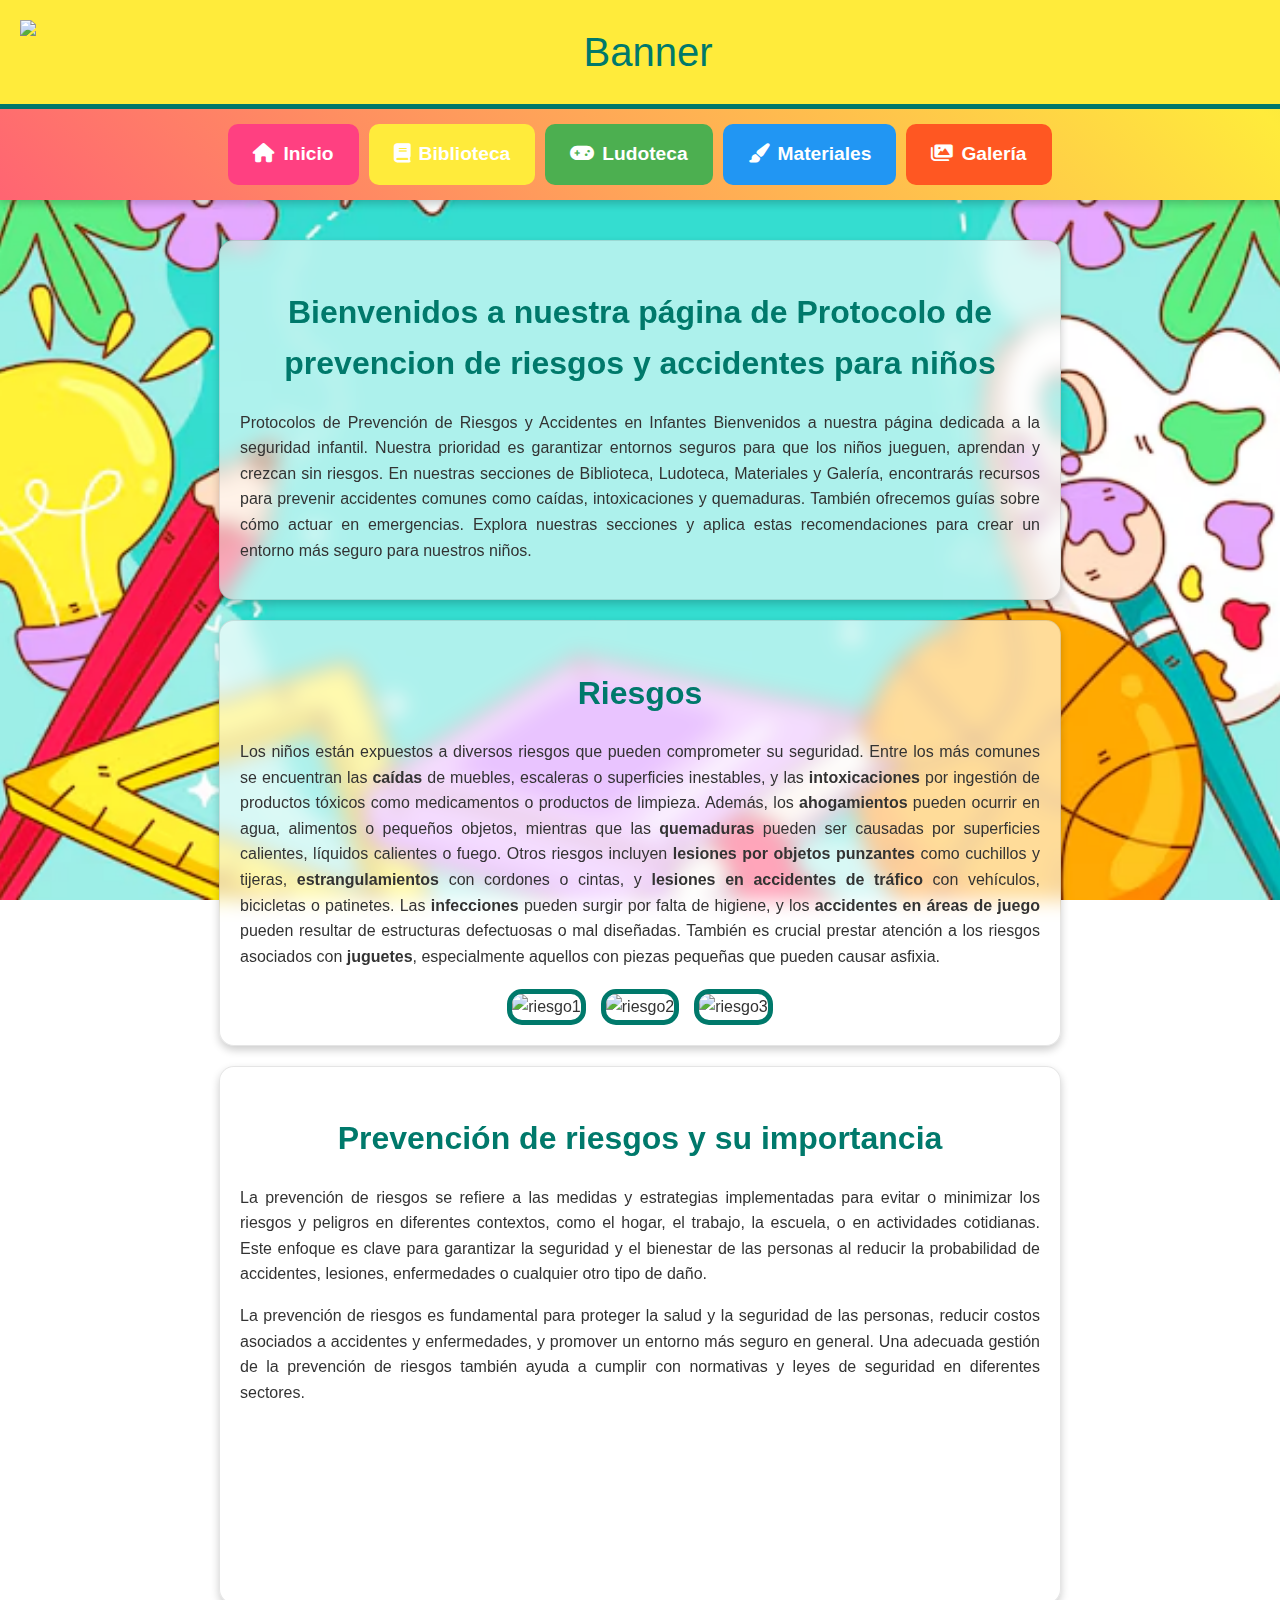
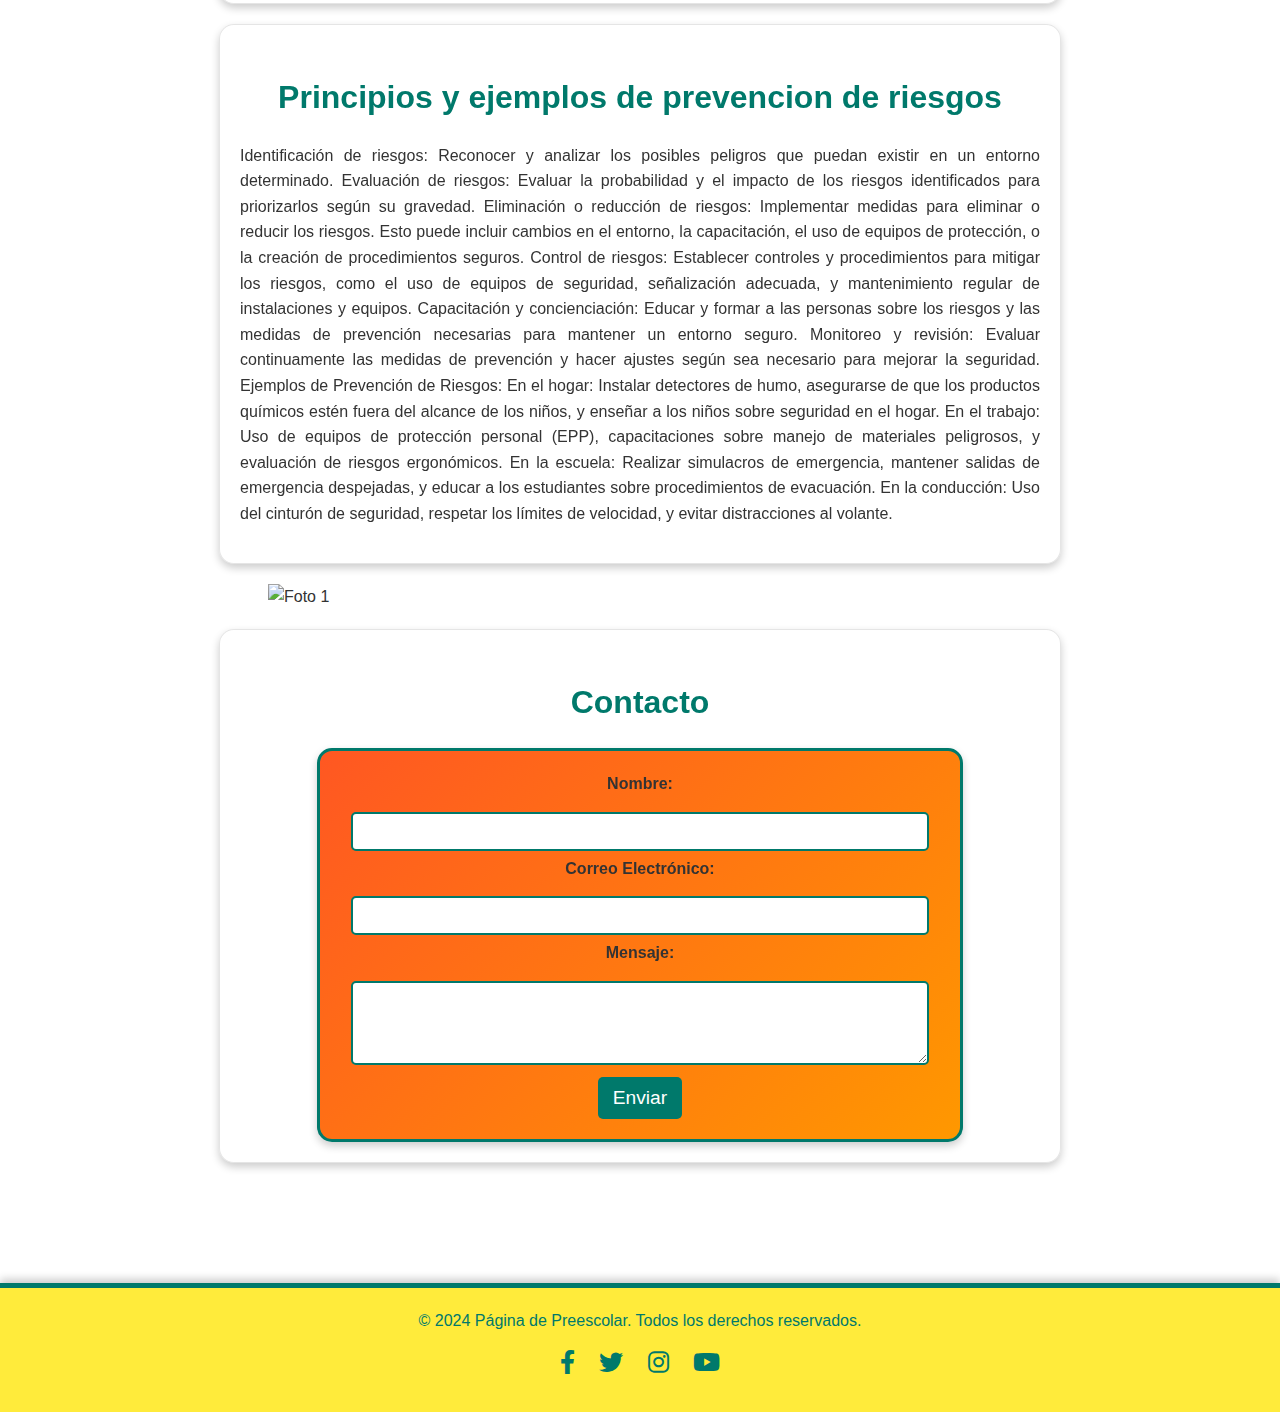
==== commit 1bea3645: "index.html" ====
--- a/index.html
+++ b/index.html
@@ -7,12 +7,7 @@
     <link rel="stylesheet" href="https://cdnjs.cloudflare.com/ajax/libs/font-awesome/6.0.0-beta3/css/all.min.css">
     <link rel="icon" href="imagenes/crayolas.ico" type="image/x-icon">
     <style>
-        /* General Styles */
-        {
-            margin: 0;
-            padding: 0;
-            box-sizing: border-box;
-        }
+
         body {
             font-family: 'Comic Sans MS', cursive, sans-serif;
             margin: 0;
@@ -431,28 +426,19 @@
         width: 80%; /* Reduce aún más el tamaño en pantallas más pequeñas */
     }
 }
-          header {
+
+
+        .banner {
             width: 100%;
-            height: 400px; /* Ajusta la altura según la imagen y el diseño */
+            height: auto; /* Mantiene la proporción de la imagen */
+            position: relative;
             overflow: hidden;
-            position: relative;
-        }
-
-        .banner {
-            position: absolute;
-            top: 0;
-            left: 0;
-            width: 100%;
-            height: 100%;
-            display: flex;
-            align-items: center;
-            justify-content: center;
         }
 
         .banner img {
             width: 100%;
-            height: 100%;
-            object-fit: cover; /* Ajusta la imagen para cubrir el área del contenedor */
+            height: auto; /* Mantiene la proporción de la imagen */
+            display: block;
         }
    </style>
 </head>
@@ -496,11 +482,20 @@
             </div>
         </section>
 
-        <section id="ludoteca" class="section">
-            <h2>Prevencion de riesgos y su importancia</h2>
-            <p style="text-align: justify;">La prevención de riesgos se refiere a las medidas y estrategias implementadas para evitar o minimizar los riesgos y peligros en diferentes contextos, como el hogar, el trabajo, la escuela, o en actividades cotidianas. Este enfoque es clave para garantizar la seguridad y el bienestar de las personas al reducir la probabilidad de accidentes, lesiones, enfermedades o cualquier otro tipo de daño.</p>
-        <p style="text-align: justify;">La prevención de riesgos es fundamental para proteger la salud y la seguridad de las personas, reducir costos asociados a accidentes y enfermedades, y promover un entorno más seguro en general. Una adecuada gestión de la prevención de riesgos también ayuda a cumplir con normativas y leyes de seguridad en diferentes sectores.</p>
-        </section>
+<section id="ludoteca" class="section">
+    <h2>Prevención de riesgos y su importancia</h2>
+    <p style="text-align: justify;">La prevención de riesgos se refiere a las medidas y estrategias implementadas para evitar o minimizar los riesgos y peligros en diferentes contextos, como el hogar, el trabajo, la escuela, o en actividades cotidianas. Este enfoque es clave para garantizar la seguridad y el bienestar de las personas al reducir la probabilidad de accidentes, lesiones, enfermedades o cualquier otro tipo de daño.</p>
+    <p style="text-align: justify;">La prevención de riesgos es fundamental para proteger la salud y la seguridad de las personas, reducir costos asociados a accidentes y enfermedades, y promover un entorno más seguro en general. Una adecuada gestión de la prevención de riesgos también ayuda a cumplir con normativas y leyes de seguridad en diferentes sectores.</p>
+
+    <!-- Video Insertado -->
+    <div style="text-align: center; margin-top: 20px;">
+        <video autoplay muted loop style="max-width: 100%; height: auto;">
+            <source src="imgbanner.mp4" type="video/mp4">
+            Tu navegador no soporta el elemento de video.
+        </video>
+    </div>
+</section>
+
 
         <section id="materiales" class="section">
             <h2>Principios y ejemplos de prevencion de riesgos</h2>
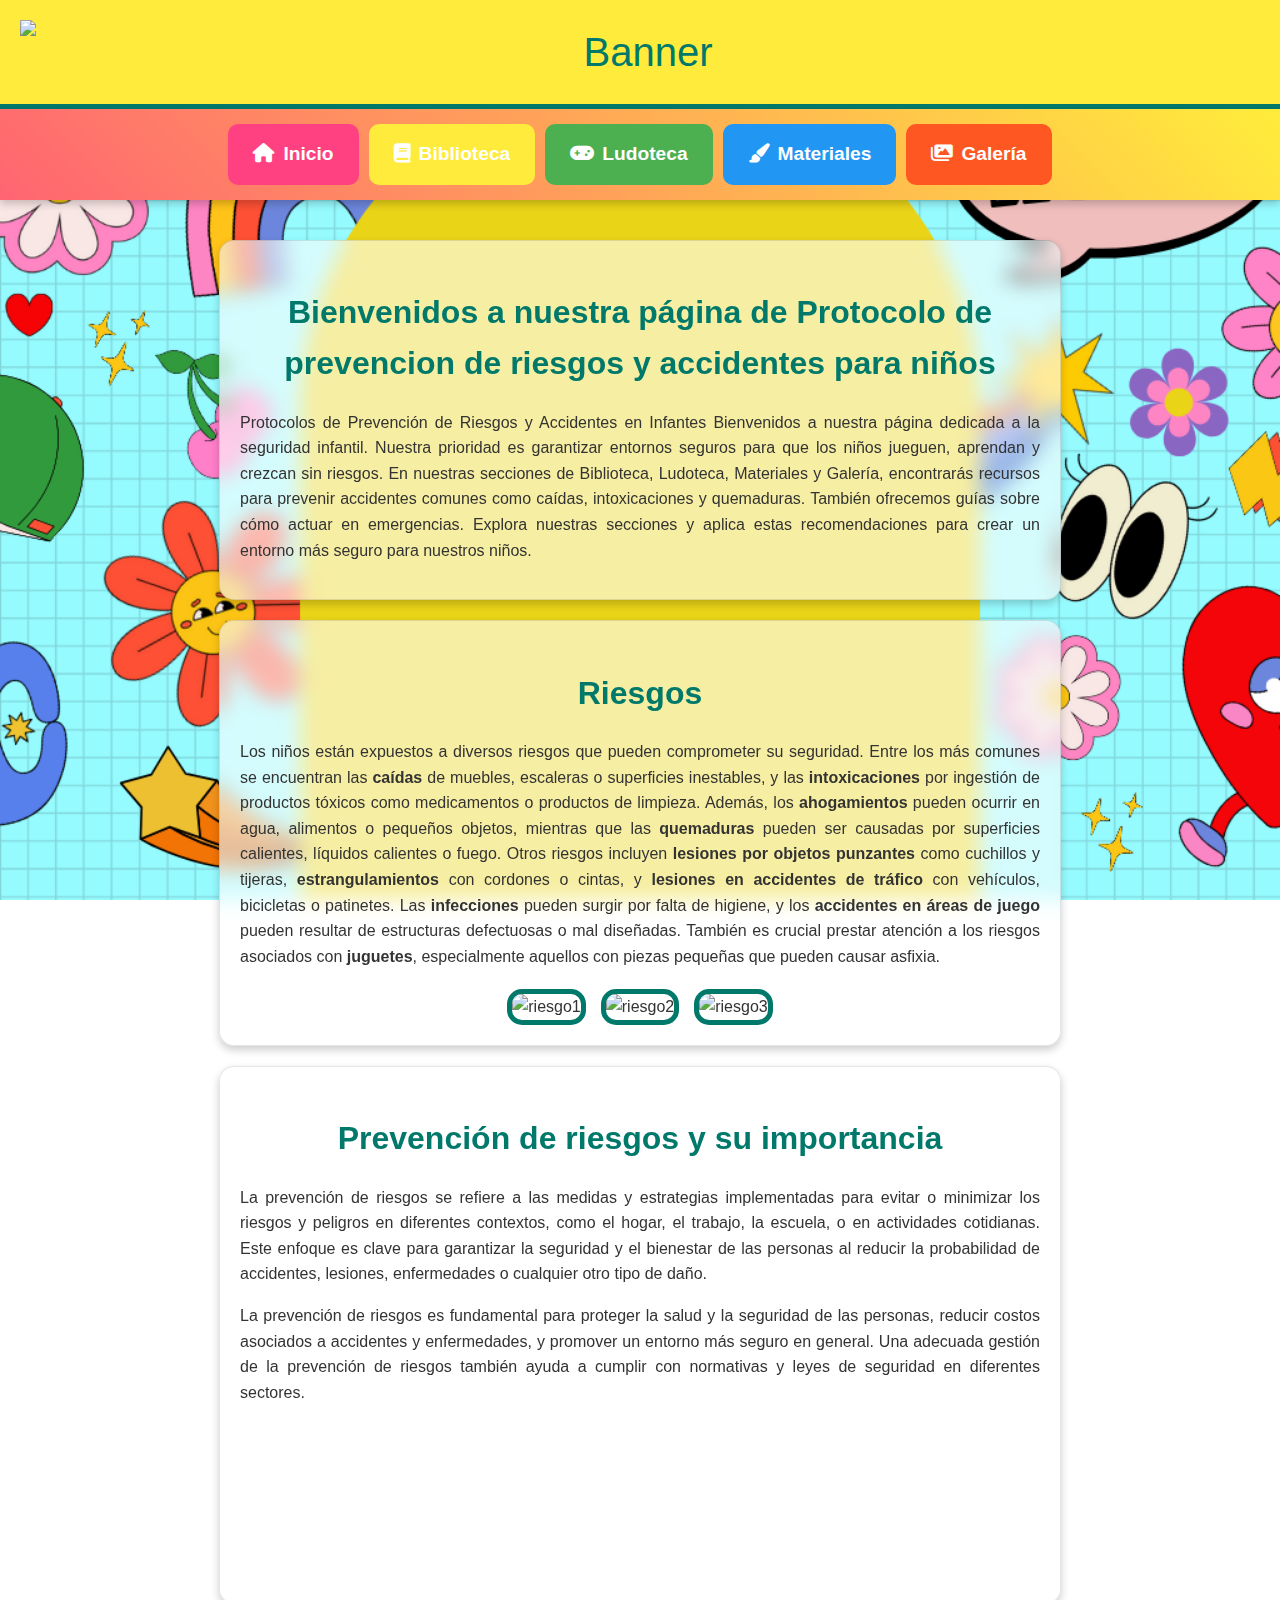
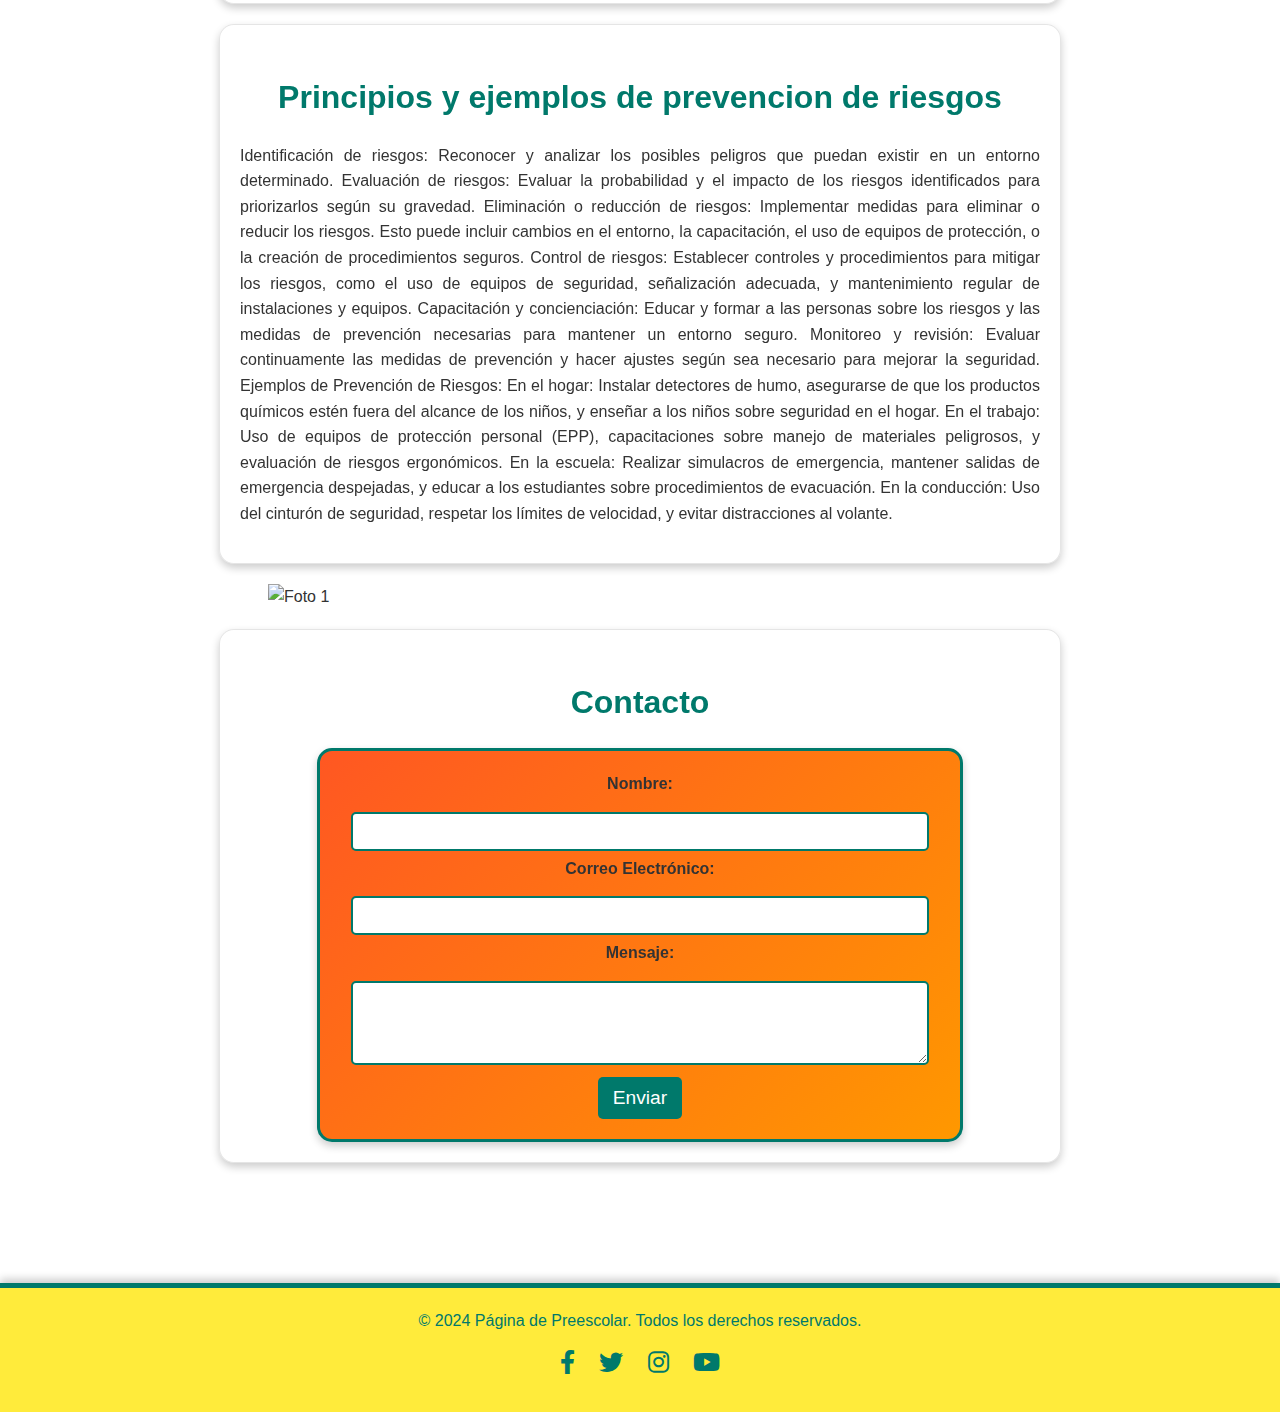
==== commit baeb2507: "index.html" ====
--- a/index.html
+++ b/index.html
@@ -9,10 +9,10 @@
     <style>
 
         body {
-            font-family: 'Comic Sans MS', cursive, sans-serif;
+            font-family: 'Comic Sans MS', sans-serif;
             margin: 0;
             padding: 0;
-            background: url('background.jpg') no-repeat center center fixed;
+            background: url('background.png') no-repeat center center fixed;
             background-size: cover;
             color: #333;
             line-height: 1.6;
@@ -22,7 +22,12 @@
             overflow: auto;
             transition: transform 1s ease;
         }
-
+@media (max-width: 768px) {
+    body {
+        background-size: contain; /* Ajusta la imagen para que se vea completa en pantallas pequeñas */
+        background-position: top; /* Opcional: mueve la imagen hacia arriba si es necesario */
+    }
+}
         header {
             background-color: #ffeb3b;
             color: #00796b;
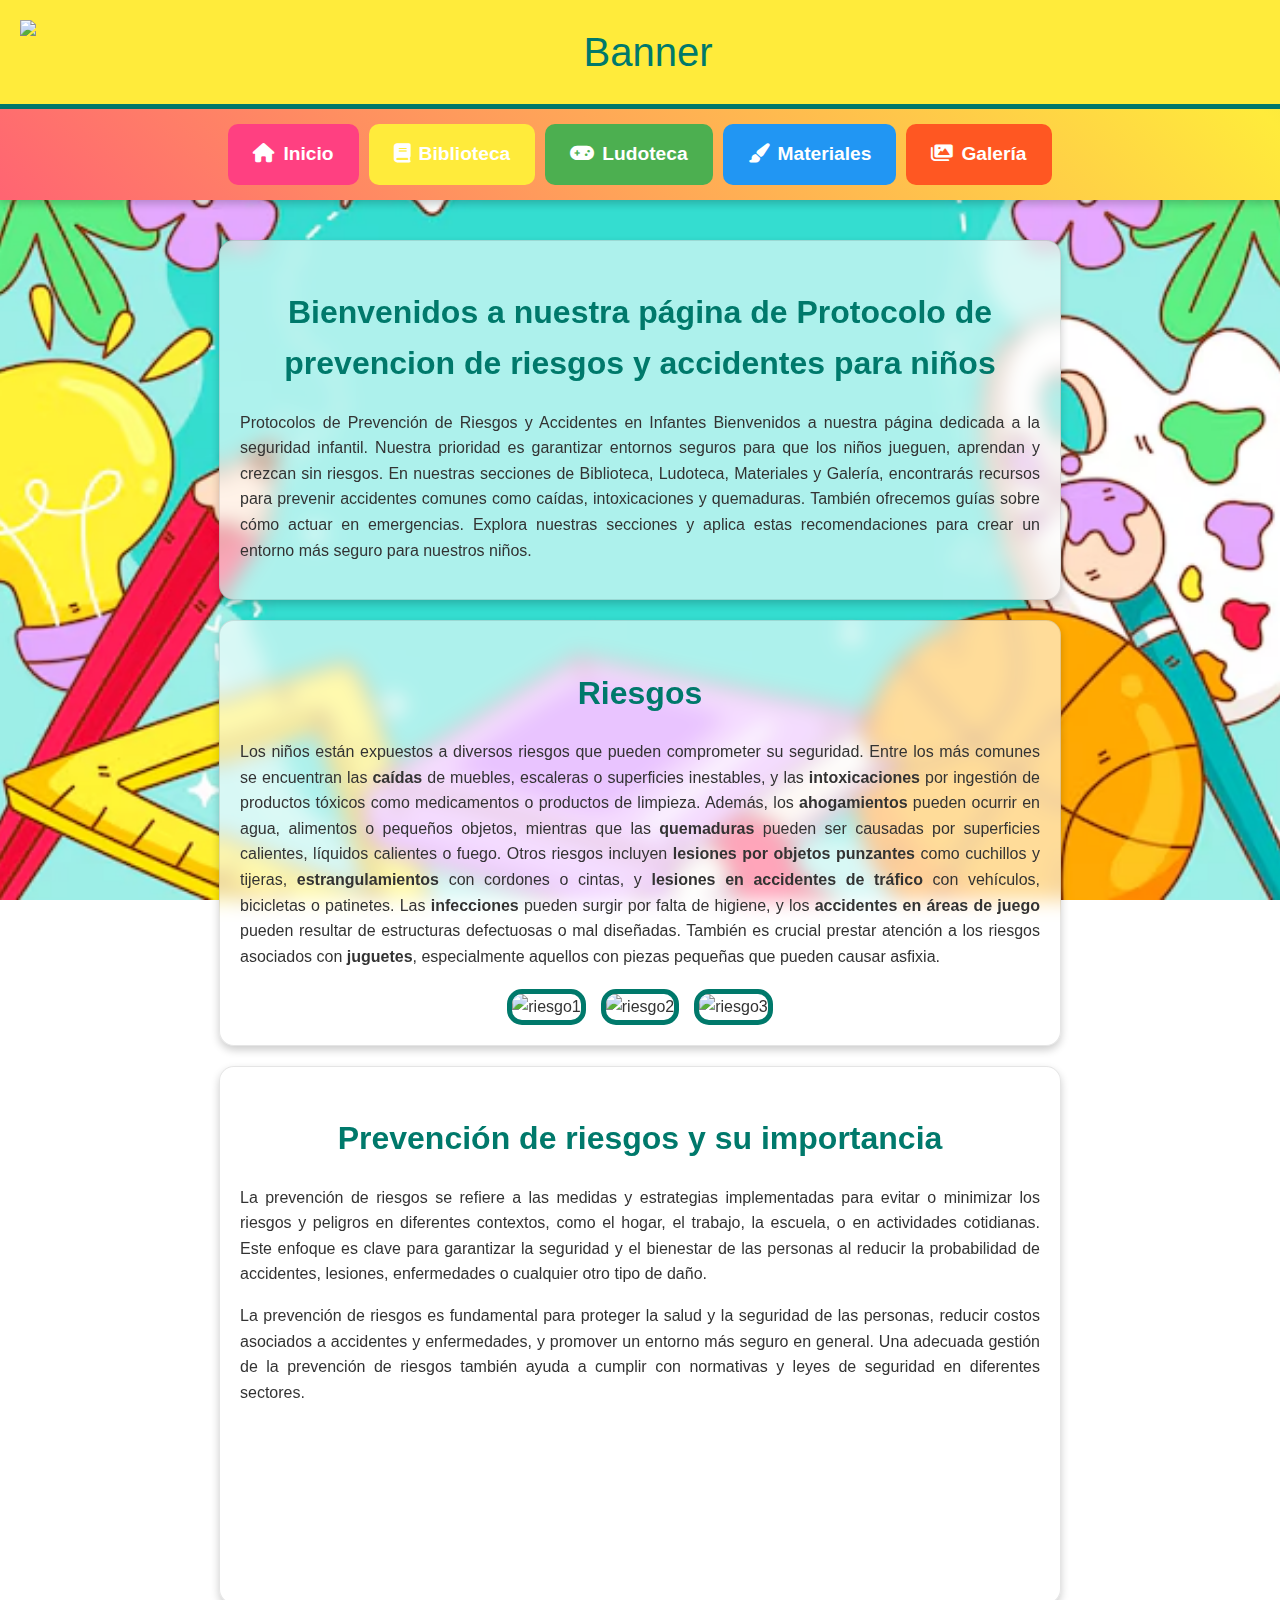
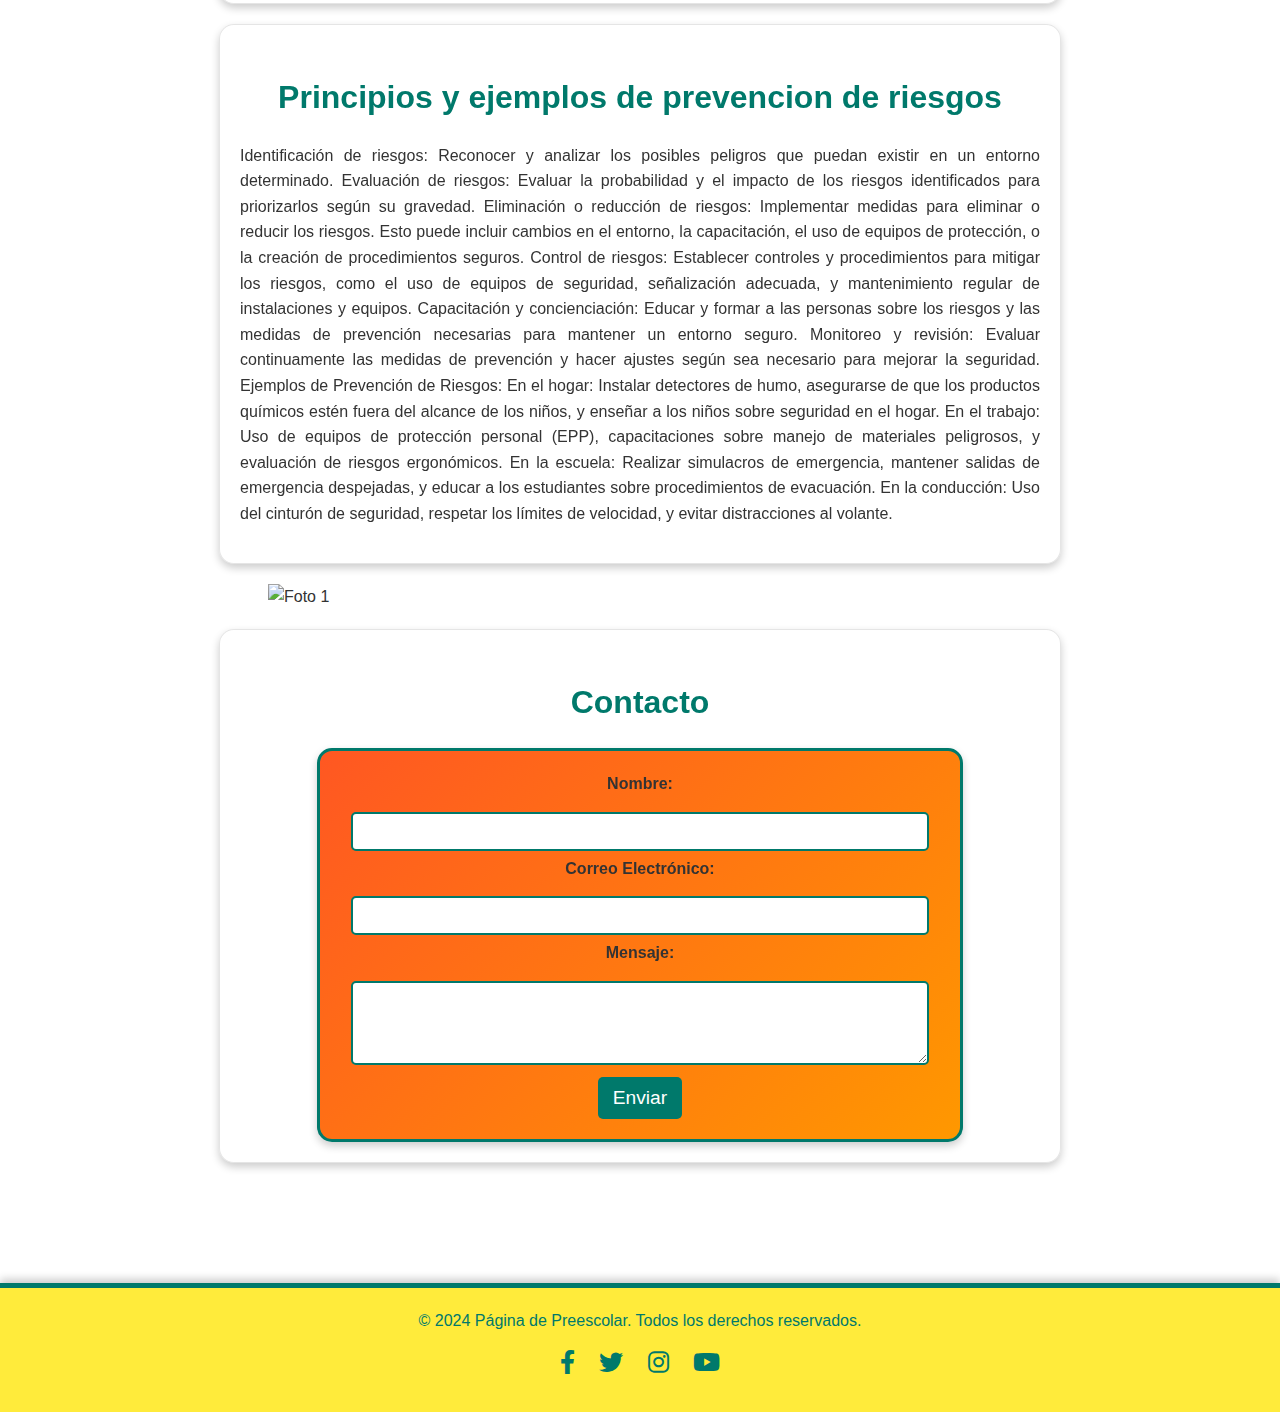
==== commit 506342d0: "index.html" ====
--- a/index.html
+++ b/index.html
@@ -12,7 +12,7 @@
             font-family: 'Comic Sans MS', sans-serif;
             margin: 0;
             padding: 0;
-            background: url('background.png') no-repeat center center fixed;
+            background: url('background.jpg') no-repeat center center fixed;
             background-size: cover;
             color: #333;
             line-height: 1.6;
@@ -22,12 +22,6 @@
             overflow: auto;
             transition: transform 1s ease;
         }
-@media (max-width: 768px) {
-    body {
-        background-size: contain; /* Ajusta la imagen para que se vea completa en pantallas pequeñas */
-        background-position: top; /* Opcional: mueve la imagen hacia arriba si es necesario */
-    }
-}
         header {
             background-color: #ffeb3b;
             color: #00796b;
